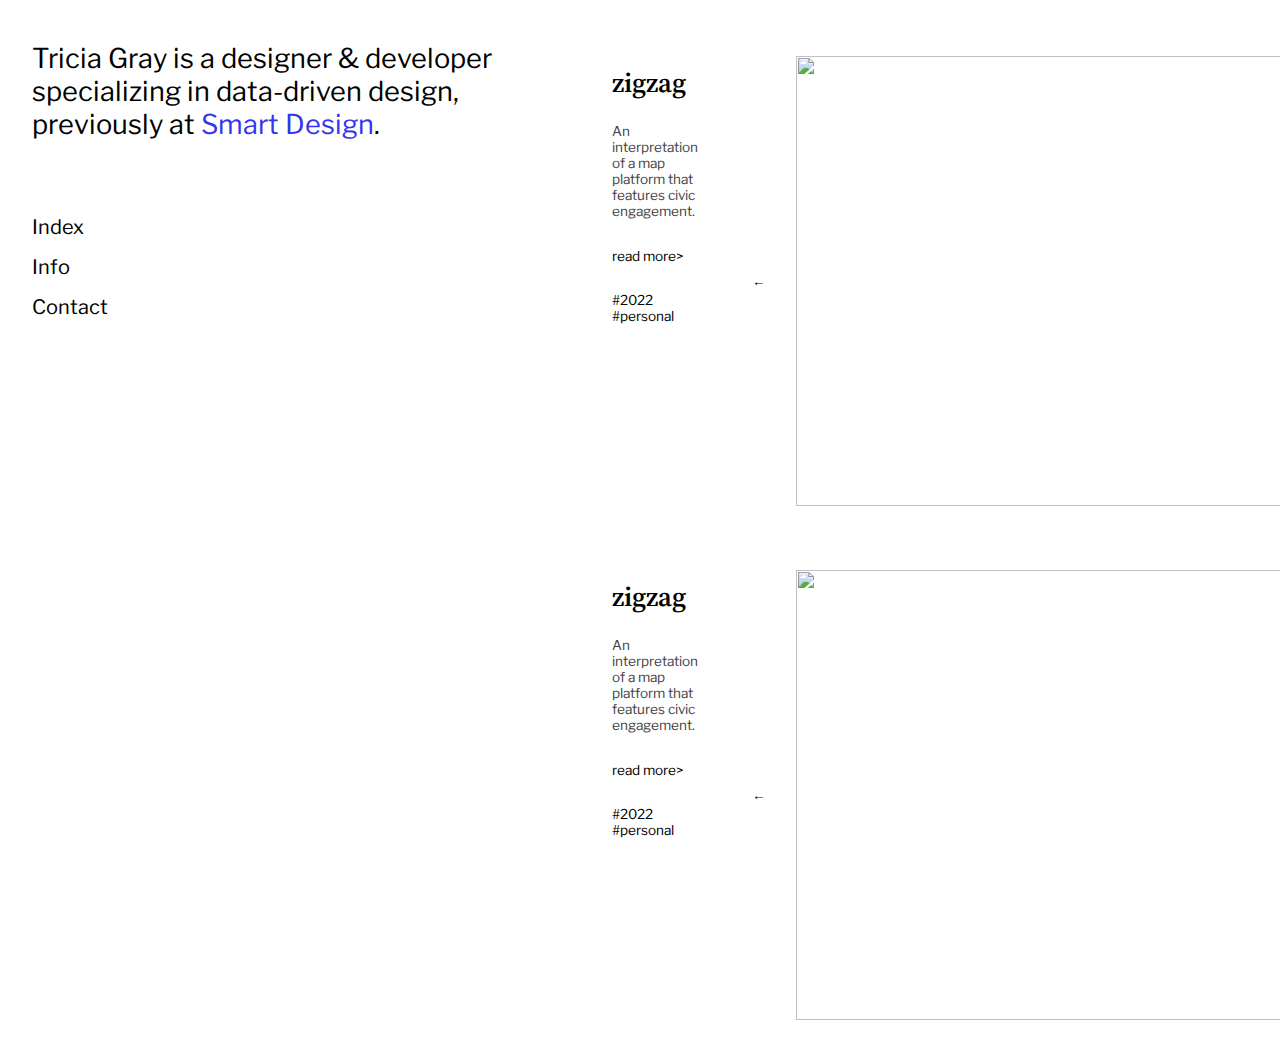
==== index.html @ acc7151f "updated" ====
<!DOCTYPE html>
<html lang="en">
<head>
    <meta charset="UTF-8">
    <meta http-equiv="X-UA-Compatible" content="IE=edge">
    <meta name="viewport" content="width=device-width, initial-scale=1.0">
    <link rel="stylesheet" href="style.css">
    <script src="https://kit.fontawesome.com/0645959aac.js" crossorigin="anonymous"></script>
    <script src="https://code.jquery.com/jquery-3.6.0.min.js" integrity="sha256-/xUj+3OJU5yExlq6GSYGSHk7tPXikynS7ogEvDej/m4=" crossorigin="anonymous"></script>
    <script src="app.js"></script>
    <script>
        $(function() {
          $("#nav").load("nav.html");
        });
      </script>
      <script>
        //   On scroll
        $(window).scroll(function() {
            //if we have more than 200px - reduced to 0, needs adjusting to properly work
            if ($(document).scrollTop() > 0) {
                //class 'fixed' to header element
                $('header').addClass('fixed');
                //otherwise
            } else {
                //if header already has 'fixed' class
                if ($('header').hasClass('fixed')) {
                    //remove said class
                    $('header').removeClass('fixed');
                }
            }
        });
      </script>
    <title>Tricia Gray</title>
</head>
<!-- <header> -->
    <!-- <div id="nav"></div>  -->
    <!-- <div class="mini-menu">
        <section>
        <ul>
            <h2><li>Index</li></h2>
            <h2><li>Info</li></h2>
            <h2><li>Contact</li></h2>
        </ul>
        </section>
    </div> 
</header> -->
    <div class="grid">
<body>
        <header>
     <div id="nav"></div>
</header>
    <div id="project-container">
        <!-- <div id="project-1"> -->
            <section>
                <ul>
                <li><h2 class="home-project">zigzag</h2></li>
                <li><p class="home-description">An interpretation of a map platform that features civic engagement.</p></li>
                <li><p class="read-more"><a href="p1.html">read more><i class="fa-thin fa-plus" style="font-size:16px" style="font-weight:400";></i></a></p></li>
                <li><p class="home-tag">#2022 #personal</p></li>
            </ul>
        </section>
        <button class="prev" onclick="plusDivs(-1, 0)">&#8592;</button>
             <img class="p-1" src="https://images.unsplash.com/photo-1604079628040-94301bb21b91?ixlib=rb-1.2.1&ixid=MnwxMjA3fDB8MHxwaG90by1wYWdlfHx8fGVufDB8fHx8&auto=format&fit=crop&w=987&q=80" width="285" height="500px">

             <img class="p-1" src="https://images.unsplash.com/photo-1604076947037-d909e2f10fca?ixlib=rb-1.2.1&ixid=MnwxMjA3fDB8MHxwaG90by1wYWdlfHx8fGVufDB8fHx8&auto=format&fit=crop&w=987&q=80" width="285" height="260">

             <img class="p-1" src="https://images.unsplash.com/photo-1604076984203-587c92ab2e58?ixlib=rb-1.2.1&ixid=MnwxMjA3fDB8MHxwcm9maWxlLXBhZ2V8MTB8fHxlbnwwfHx8fA%3D%3D&auto=format&fit=crop&w=800&q=60 "width="285" height="260">
             <button class="next" onclick="plusDivs(1, 0)">&#8594;</button>
        </div>

    <div id="project-container-2">
        <!-- <div id="project-1"> -->
            <section class="project-2">
                <ul>
                <li><h2 class="home-project">zigzag</h2></li>
                <li><p class="home-description">An interpretation of a map platform that features civic engagement.</p></li>
                <li><p class="read-more"><a href="p1.html">read more><i class="fa-thin fa-plus" style="font-size:16px" style="font-weight:400";></i></a></p></li>
                <li><p class="home-tag">#2022  #personal</p></li>
            </ul>
        </section>
        <button class="prev" onclick="plusDivs(-1, 0)">&#8592;</button>
             <img class="p-2" src="https://images.unsplash.com/photo-1604077350837-c7f82f28653f?ixlib=rb-1.2.1&ixid=MnwxMjA3fDB8MHxwcm9maWxlLXBhZ2V8NXx8fGVufDB8fHx8&auto=format&fit=crop&w=800&q=60" width="285" height="500px">

             <img class="p-2" src="https://images.unsplash.com/photo-1604076947037-d909e2f10fca?ixlib=rb-1.2.1&ixid=MnwxMjA3fDB8MHxwaG90by1wYWdlfHx8fGVufDB8fHx8&auto=format&fit=crop&w=987&q=80" width="285" height="260">

             <img class="p-2" src="https://images.unsplash.com/photo-1604076984203-587c92ab2e58?ixlib=rb-1.2.1&ixid=MnwxMjA3fDB8MHxwcm9maWxlLXBhZ2V8MTB8fHxlbnwwfHx8fA%3D%3D&auto=format&fit=crop&w=800&q=60 "width="285" height="260">
             <button class="next" onclick="plusDivs(1, 0)">&#8594;</button>
        </div>

    <footer id="footer">
<div class="footer"
    <ul>
         <!-- <li>© 2022 Tricia Gray. All rights reserved.</li>  -->
        <li><a href="https://www.instagram.com/tricialgray/"><i class="fa-brands fa-instagram"></i></a></li>
        <li><a href="https://www.linkedin.com/in/tricialgray"<i class="fa-brands fa-linkedin-in"></i></a></li>
        <li><a href="https://github.com/graylt"><i class="fa-brands fa-github"></i></a></li>
    </ul>
</div>
</div>
</footer>
</body>
</div>
</html>


<!-- graveyard -->

 <!-- <a class="prev" onclick='plusSlides(-1)'>&#10094;</a>
        <a class="next" onclick='plsuSlides(1)'>>&#10095;</a>
    </div>
    <br> -->
<!-- ----------old -->
        <!-- <div id="project-container">
            <div id="project-1">
                <section>
                    <ul>
                    <li><h2>Title title title title</h2></li>
                    <li><p>description</p></li>
                    <li><h3>tags tags tags </h3></li>
                    <li><p>more link</p></li>
                </ul>
            </section>
                <img class="p-2" src="https://images.unsplash.com/photo-1604079761721-3e65a793d95e?ixlib=rb-1.2.1&ixid=MnwxMjA3fDB8MHxwcm9maWxlLXBhZ2V8MXx8fGVufDB8fHx8&auto=format&fit=crop&w=800&q=60" height="500px">
            </div> -->

            <!-- <div id="project-container"> -->
                <!-- <div id="project-1"> -->
                    <!-- <section>
                        <ul>
                        <li><h2>Title title title title</h2></li>
                        <li><p>description</p></li>
                        <li><h3>tags tags tags </h3></li>
                        <li><p>more link</p></li>
                    </ul>
                </section>
                    <img class="p-3" src="https://images.unsplash.com/photo-1604079761721-3e65a793d95e?ixlib=rb-1.2.1&ixid=MnwxMjA3fDB8MHxwcm9maWxlLXBhZ2V8MXx8fGVufDB8fHx8&auto=format&fit=crop&w=800&q=60" height="500px">
                </div> -->
---- style.css ----
@import url('https://fonts.googleapis.com/css2?family=Libre+Franklin:wght@300;400;500;600;700&family=Source+Serif+Pro:ital,wght@0,200;0,300;0,400;0,600;1,200;1,300&display=swap');

/* font-family: 'Libre Franklin', sans-serif;
font-family: 'Source Serif Pro', serif; */

*, :after, :before {
    box-sizing: inherit;
}

html {
    height: 100%;
    overflow-y: auto;

}

/* main container */

.grid {
    display: grid;
    grid-template-areas: 
    "header header header header"
    "nav"
    "body body body body"
    "footer footer footer footer";
    grid-template-columns: 1fr .1fr 2fr .05fr;
    grid-template-rows: auto;
    column-gap: 24px;
    margin: 24px;
    grid-auto-flow: dense;

    /* background-color: rgb(192, 120, 32); */
}

.grid-thumbnails {
    display: flex;
    grid-column: 3 / 4;
    width: 100vh;
    column-gap: 24px;
    grid-auto-flow: hidden;
    justify-content: start;

}

.grid-info {
    display: grid;
    grid-column: 3;
    grid-gap: 24px;
    column-gap: 24px;
    margin: 32px;
    grid-auto-flow: hidden;
    font-size: calc(.5em + .5vw);
    line-height: calc(.5em = .5vw);

 }

body {
    font-family: 'Libre Franklin', sans-serif;
    font-size: calc(.5em + .5vw);
    line-height: calc(1em = 1vw);
    box-sizing: border-box;
    padding: 0em;
    color: 000;
    /* height: 100vh; */
}

header {
    display: flex;
    grid-column: 1 / 2 / 3 / 4;
    background-color: none;
    
}

header.fixed {
    position: fixed;
    grid-column: 1;
    width: 0;
    top: 24px;
    left: 24px;
    z-index: 100;
    height: 100vh;
}
/* -----main nav----- */

.nav-container {
    display: grid;
    grid-column: 1;
}

#nav {
    width: 500px;
    box-sizing: border-box;
}

.nav-h1 {
    font-family: 'Libre Franklin', sans-serif;
    font-size: 32px;
    font-weight: 400;
    color: rgb(0, 0, 0);
    padding-bottom: 48px;
    position: sticky;
    font-size: calc(1em + 1vw);
    line-height: calc(1em = 1vw);
}

h2 { 
    display: grid;
    font-family: 'Libre Franklin', sans-serif;
    font-size: 24px;
    font-weight: 400;
    color: #000;
    padding: 8px 0;
    margin: 0; 
    position: sticky;
    /* line-height: 32px; */
    font-size: calc(.5em + 1vw);
    /* line-height: calc(1em = 1vw); */
}

h3 {
    font-family: 'Source Serif Pro', serif;
    font-size: 24px;
    font-weight: 400;
   
}

ul {
    display: grid;
    list-style-type: none;
    margin: 0;
    padding: 0;
}

a {
    text-decoration: none;
    color: #000;
}

a:hover{
    color:000;
}

a.main-nav:hover {
    font-family: 'Source Serif Pro', serif;
    font-weight: 200;
}

a.nav:hover {
    color: #000;
}

.smart-link {
    color: rgb(51, 51, 240);
}

p {
    font-family: 'Libre Franklin', sans-serif;
    font-size: 16px;
    font-size: calc(.5em + .5vw);
    line-height: calc(1em = 1vw);
}

/* -----home screen: project showcase----- */

#project-container {
    display: flex;
    grid-column: 3;
    gap: 0px;
    padding-top: 0;
    margin: 32px;
    width: 100vh;
    overflow: visible;
    /* background-color: cornflowerblue; */
    position: sticky;
}
#project-container-2 {
    display: flex;
    grid-column: 3;
    gap: 0px;
    padding-top: 0;
    margin: 32px;
    width: 100vh;
    overflow: visible;
    /* background-color: cornflowerblue; */
    position: sticky;
}

.p-1 {
    display: flex;
    padding-left: 24px;
    top: 0;
    bottom: 0;
    margin: auto;
    /* width: 100%; */
    object-fit: contain;
    height: 50vh;
    width: 100vh;
} 
.p-2 {
    display: flex;
    padding-left: 24px;
    top: 0;
    bottom: 0;
    margin: auto;
    /* width: 100%; */
    object-fit: contain;
    height: 50vh;
    width: 100vh;
} 

section {
    padding-right: 48px;
    width: 400px;
}
section .project-2 {
    padding-right: 48px;
    width: 400px;
}

/* #project-1 {
    display: flex;
    grid-column: 3;
    justify-content: end;
    object-fit: cover; */
    /* justify-content: left; */
    /* gap: 24px;
    margin-top: 0;
    width: 100%;
    position: sticky; */
    /* height: 50vh; */
/* } */

.home-project {
    font-family:'Source Serif Pro', serif;
    font-weight: 600;
    font-size: 32px;
    font-size: calc(1em + 1vw);
    line-height: calc(1em = 1vw);
}

.home-description {
    color: rgb(67, 67, 67);
}
.home-tag {
    font-size: 14px;
    color: 000;
    font-size: calc(.5em + .5vw);
    line-height: calc(1em = 1vw);
}

.read-more {
    color: rgb(67, 67, 67);
}

.p-1 {
    display:none;
}
.p-2 {
    display:none;
}

.prev .next {
    align-self: center;
    padding: 0;
}
.next {
    cursor: pointer;
    right: 0;
    border: none;
    background: none;
    font-family: 'Libre Franklin', sans-serif;
    font-size: 16px;
    font-weight: 100;
    font-size: calc(.5em + .5vw);
    /* line-height: calc(1em = 1vw); */


}

.prev {
    cursor: pointer;
    left: 0;
    border: none;
    background: none;
    font-family: 'Libre Franklin', sans-serif;
    font-size: 16px;
    font-weight: 100;
    font-size: calc(.5em + .5vw);
}

/* -----index page: thumbnails----- */

#index-header {
    display: grid;
    grid-column: 4;
    position: fixed;
    top: 32px;
    width: 100%;
    height: 2.5em;
    left: 0;
    justify-content: right;
    padding: 24px 32px;
    /* font-size: calc(.3em + .3vw);
    line-height: calc(.5em = .5vw); */
    /* background-color: blue; */
}

#index-container {
    display: flex;
    grid-column: 2 / 3;
    position: sticky;
    column-gap: 24px;
    padding-top: 32px;
    row-gap: 48px;
    padding-left: 16px;
    margin-top: 8px;
    text-align: left;
    min-height: 50vh;
    width: 100vh;
    justify-content: start; 
    flex-wrap: wrap;
    overflow: hidden;
    /* background-color: aquamarine; */
}

.p1:hover {
    cursor: pointer;
    opacity: 0.5;
}
.p2:hover {
    cursor: pointer;
    opacity: 0.5;
}
.p3:hover {
    cursor: pointer;
    opacity: 0.5;
}
.p4:hover {
    cursor: pointer;
    opacity: 0.5;
}
.p5:hover {
    cursor: pointer;
    opacity: 0.5;
}
.p6:hover {
    cursor: pointer;
    opacity: 0.5;
}

.p1 {
    display: flex;
    /* display: flex; */
    /* grid-column: 2; */
    width: 285px;
    height: 300px;
    /* background-color: blue; */
    /* position: relative; */
    position: sticky;
}

.p2 {
    display: flex;
    /* grid-column: 2; */
    width: 285px;
    height: 300px;
    /* background-color: blue; */
    /* position: relative; */
    position: sticky;
}
.p3 {
    display: flex;
    /* grid-column: 2; */
    width: 285px;
    height: 300px;
    /* background-color: blue; */
    /* position: relative; */
    position: sticky;
}
.p4 {
    display: flex;
    /* grid-column: 2; */
    width: 285px;
    height: 300px;
    /* background-color: blue; */
    /* position: relative; */
    position: sticky;
}
.p5 {
    display: flex;
    /* grid-column: 4; */
    width: 285px;
    height: 300px;
    /* background-color: blue; */
    /* position: relative; */
    position: sticky;

}
.p6 {
    display: flex;
    /* grid-column: 2; */
    width: 285px;
    height: 300px;
    /* background-color: blue; */
    /* position: relative; */
    position: sticky;

}

.content-index {
    position: absolute;
    display: block;
    bottom: 0;
}

.index-tag li {
    display: inline;
    justify-content: left;
    font-size: 14px;
    color: rgb(67, 67, 67);
    font-size: calc(.4em + .4vw);
    /* line-height: calc(.5em = .5vw); */
}

/* -----info page----- */

.info-xl {
    display: flex;
    margin-top: 0;
    font-weight: 700;
    line-height: 48px;
    width: 800px;
   
}

.info-name-xl {
    font-family: 'Source Serif Pro', serif;
    font-size: 48px;
    font-weight: 300;
   
}

.p-info {
    display: block;
    width: 400px;
    justify-content: end;
    margin-top: 0;
}

.image {
   display: flex;
   justify-content: left;
   gap: 24px;
   margin-top: 48px;
}

#resume {
    margin-top: 24px;
}

#myStuff {
    display: none;
    text-align: left;
    line-height: 24px;
    margin: 0;
    line-height: calc(1em = 1vw);
}

.fa-plus {
    padding: 8px;
    font-weight: 300;
    justify-content: center;
}

#resume-container {
    line-height: 16px;
}

.view-more {
    border: none;
    background: none;
    font-family: 'Libre Franklin', sans-serif;
    font-size: 16px;
    text-align: left;
    padding: 0;
    cursor: pointer;
    font-size: calc(.25em + .25vw);
    line-height: calc(.5em = .5vw);
}

#short-list {
    line-height: 24px;
    line-height: calc(.5em = .5vw);
}

.resume-content {
    color: rgb(67, 67, 67);
    font-weight: 200;
}

.experience-container {
    line-height: 24px;
}

/* -----Project pages----- */

.project-nav {
    padding-top: 32px;
    margin-left: 16px;
}

/* -----footer----- */

.footer li {
    color: #000;
    display: inline;
    padding: 8px;
    width: 800px;
    margin: 0 auto;
}

#footer {
    display: grid;
    grid-area: footer;
    position: fixed;
    bottom: 32px;
    width: 100%;
    height: 2.5em;
    left: 0;
    justify-content: right;
    padding: 24px 32px;
    
} 

/* -----media----- */

/* @media screen and (min-width: 150px) {
    html {
        margin-left: calc(100vw - 100%);
        margin-right: 0;
    }
} */

/* @media (min-width: 50em) {
    h1 {
        font-size: 32px;
    }
} */

  @media screen and (min-width:700px) {
  .grid {
    display: grid;
    grid-template-areas: 
    "header header header header"
    "nav"
    "body body body body"
    "footer footer footer footer";
    grid-template-columns: 1fr .1fr 2fr .05fr;
    grid-template-rows: auto;
    column-gap: 24px;
    margin: 24px;
    grid-auto-flow: dense;
}
  }

/* main nav */
@media (min-width: 992px) {
    .hide{
        top: -50px;
    }
}


@media only screen and (max-width: 600px) {
    body {
        width: 100%;
        height: 100%;
    }
}

/* needs to be adjusted */
/* img {
    width: 100%; */
    /* height: auto; */
  /* } */

  .fullwidth {
    width: 100%;
    float: left;
  }

/* -----------------GRAVEYARD------------------- */

/* .caption2 {
    position: absolute;
    bottom: 0;
}

.tags2 {
    position: absolute;
    justify-content: left; */
    /* bottom: 0; */
/* }
.caption3 {
    position: absolute;
    bottom: 0;
}

.tags3 {
    position: absolute;  
    justify-content: left; */
    /* bottom: 0; */
/* }
.caption4 {
    position: absolute;
    bottom: 0;
}

.tags4 {
    position: absolute;  
    justify-content: left; */
    /* bottom: 0; */
/* }
.caption5 {
    position: absolute;
    bottom: 0;
} */

/* .tags5 {
    position: absolute;  
    justify-content: left; */
    /* bottom: 0;  */
/* }  */

/* .caption {
    position: absolute;
    bottom: 0;
} */

/* .tags {
    position: absolute;
    justify-content: left;
    font-size: 14px; */
    /* bottom: 0; */
/* } */

 /* // before fixed position */
    /* justify-content: end;
    margin-top: 16px;
    margin-bottom: 0;
    height: 24px;
    width: 100%; */

/* .p-2 {
    display: flex;
    padding-left: 24px;
    top: 0;
    bottom: 0;
    margin: auto;
    /* /* width: 100%;  */
    /* object-fit: contain;
    height: 50vh;
    width: 100vh
     */
/* } */
/* .p-3 {
    display: flex;
    padding-left: 24px;
    top: 0;
    bottom: 0;
    margin: auto; */
    /* width: 100%; */
    /* object-fit: contain;
    height: 50vh;
    width: 100vh
    
}  */

/* #project-container {
    display: flex;
    grid-column: 3;
    gap: 0px;
    padding-top: 0;
    margin: 32px;
    width: 100vh; */
    /* min-height: 100vh; */
    /* min-height: 50vh; */
    /* width: 100%; */
    /* justify-content: left; */
    /* flex-wrap: wrap; */
    /* overflow: visible; */
    /* justify-content: flex-start; */
    /* position: relative; */
    /* z-index: 1; */
    /* background-color: cornflowerblue; */
    /* position: sticky;
    

} */

/* top: -200 !important; */

/* 
header {
    background-color: none;

}

header.fixed {
    position: fixed;
    top:0;
    z-index:100;
} */

 /* box-sizing: border-box;
    padding: 0;
    margin: 0; */

/* footer { 
    place-items: end; 
    width: 100%;
    height: 100px;
    padding: 0 32px;
    box-sizing: border-box;
    position: fixed;
    bottom: 32px;
    margin-right: 0;
    align-items: flex-end;
    justify-content: end;
    flex-direction: row;
    white-space: nowrap;
    font-size: 12px;
    overflow: auto;
    
} */

/* footer {
    display: grid;
    place-items: end;
    padding-right;
    padding: 32px;
    position: fixed;
    bottom: 32px; */
    /* align-items: flex-end;
    justify-content: end;
    flex-direction: row;
    flex-flow: row wrap; */
    /* bottom: 0;
    width: 100%; */
    /* white-space: nowrap; */
    /* font-size: 12px; */
    /* overflow: auto; */
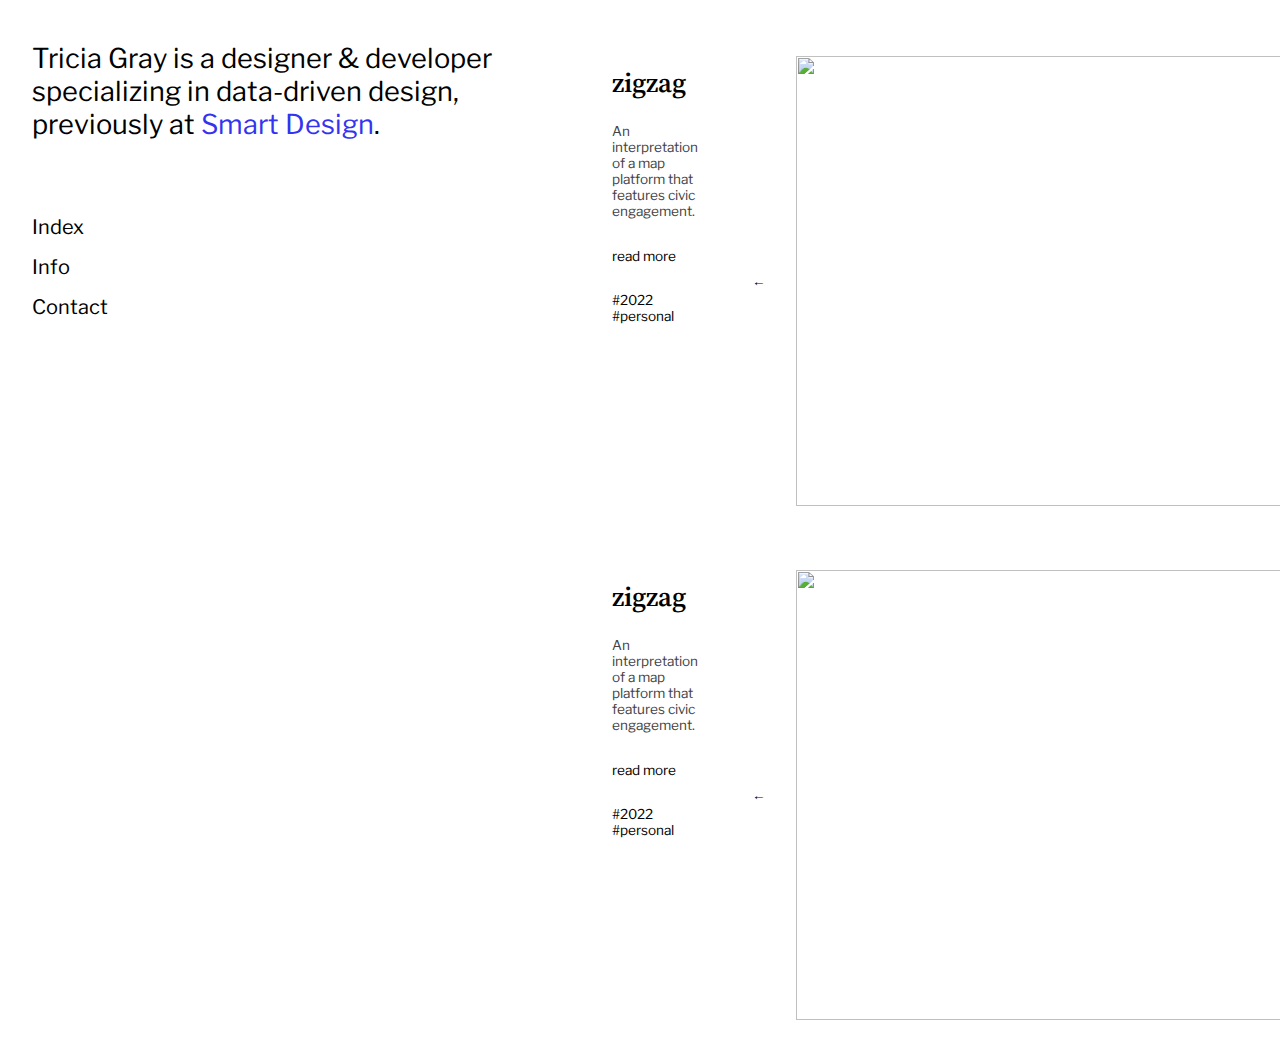
==== commit a20ccc28: "updated" ====
--- a/index.html
+++ b/index.html
@@ -55,7 +55,7 @@
                 <ul>
                 <li><h2 class="home-project">zigzag</h2></li>
                 <li><p class="home-description">An interpretation of a map platform that features civic engagement.</p></li>
-                <li><p class="read-more"><a href="p1.html">read more><i class="fa-thin fa-plus" style="font-size:16px" style="font-weight:400";></i></a></p></li>
+                <li><p class="read-more"><a href="p1.html">read more<i class="fa-thin fa-plus" style="font-size:16px" style="font-weight:400";></i></a></p></li>
                 <li><p class="home-tag">#2022 #personal</p></li>
             </ul>
         </section>
@@ -74,7 +74,7 @@
                 <ul>
                 <li><h2 class="home-project">zigzag</h2></li>
                 <li><p class="home-description">An interpretation of a map platform that features civic engagement.</p></li>
-                <li><p class="read-more"><a href="p1.html">read more><i class="fa-thin fa-plus" style="font-size:16px" style="font-weight:400";></i></a></p></li>
+                <li><p class="read-more"><a href="p1.html">read more<i class="fa-thin fa-plus" style="font-size:16px" style="font-weight:400";></i></a></p></li>
                 <li><p class="home-tag">#2022  #personal</p></li>
             </ul>
         </section>
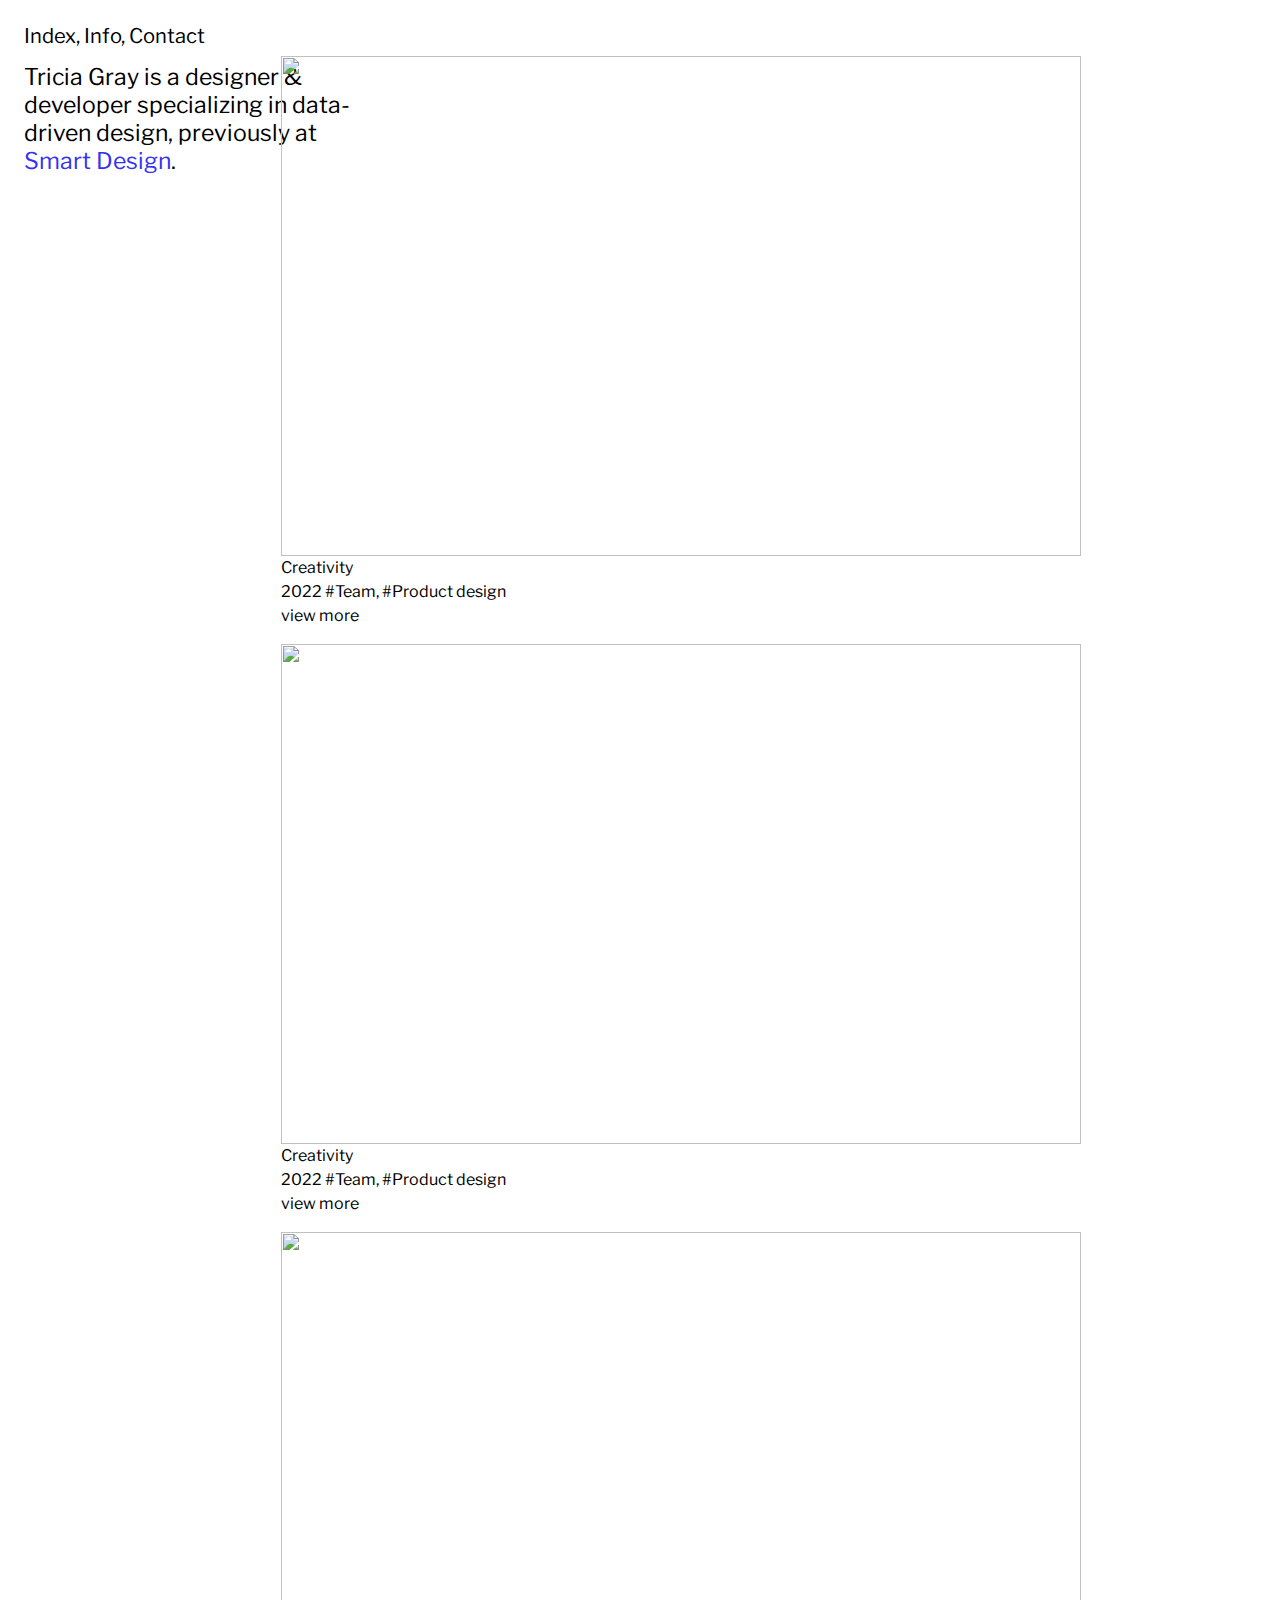
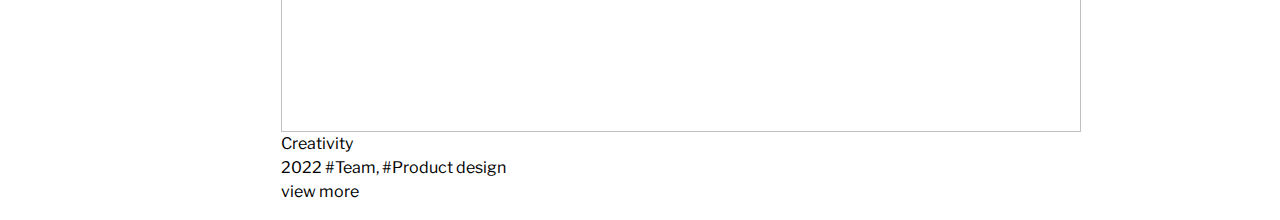
==== commit 75207a8a: "revised" ====
--- a/index.html
+++ b/index.html
@@ -17,21 +17,203 @@
         //   On scroll
         $(window).scroll(function() {
             //if we have more than 200px - reduced to 0, needs adjusting to properly work
-            if ($(document).scrollTop() > 0) {
+            if ($(document).scrollTop() > 20) {
                 //class 'fixed' to header element
-                $('header').addClass('fixed');
+                $('nav').addClass('fixed');
                 //otherwise
             } else {
                 //if header already has 'fixed' class
-                if ($('header').hasClass('fixed')) {
+                if ($('nav').hasClass('fixed')) {
                     //remove said class
-                    $('header').removeClass('fixed');
+                    $('nav').removeClass('fixed');
                 }
             }
         });
       </script>
     <title>Tricia Gray</title>
 </head>
+    <!-- <div class="grid"> -->
+<body>
+<div class="wrapper">
+    <!-- <div class=" box nav"> -->
+        <!-- <nav>  -->
+            <div class=" box header">
+            <header>
+            <div id="nav"></div>
+        </header>
+    </div>
+    <!-- <div class="box nav2">Nav 2</div> -->
+
+    <div class="box content">
+
+        <div class="box container-content-1">
+            <figure>
+                <!-- <button class="prev" onclick="plusDivs(-1, 0)">&#8592;</button> -->
+            <img class="p-1" src="https://images.unsplash.com/photo-1604079628040-94301bb21b91?ixlib=rb-1.2.1&ixid=MnwxMjA3fDB8MHxwaG90by1wYWdlfHx8fGVufDB8fHx8&auto=format&fit=crop&w=987&q=80" width="800" height="500px">
+
+            <img class="p-1" src="https://images.unsplash.com/photo-1604076947037-d909e2f10fca?ixlib=rb-1.2.1&ixid=MnwxMjA3fDB8MHxwaG90by1wYWdlfHx8fGVufDB8fHx8&auto=format&fit=crop&w=987&q=80" width="800" height="500">
+
+            <img class="p-1" src="https://images.unsplash.com/photo-1604076984203-587c92ab2e58?ixlib=rb-1.2.1&ixid=MnwxMjA3fDB8MHxwcm9maWxlLXBhZ2V8MTB8fHxlbnwwfHx8fA%3D%3D&auto=format&fit=crop&w=800&q=60 "width="800" height="500">
+            <!-- <button class="next" onclick="plusDivs(1, 0)">&#8594;</button> -->
+                <figcaption>Creativity</figcaption>
+                <figcaption class="content-tags">2022 #Team, #Product design</figcaption>
+                <figcaption class="content-more">view more</figcaption>
+            </figure>
+        <!-- </div> -->
+
+        <div class="box container-content-2">
+            <figure>
+                <!-- <button class="prev" onclick="plusDivs(-1, 0)">&#8592;</button> -->
+            <img class="p-2" src="https://images.unsplash.com/photo-1604079628040-94301bb21b91?ixlib=rb-1.2.1&ixid=MnwxMjA3fDB8MHxwaG90by1wYWdlfHx8fGVufDB8fHx8&auto=format&fit=crop&w=987&q=80" width="800" height="500px">
+
+            <img class="p-2" src="https://images.unsplash.com/photo-1604076947037-d909e2f10fca?ixlib=rb-1.2.1&ixid=MnwxMjA3fDB8MHxwaG90by1wYWdlfHx8fGVufDB8fHx8&auto=format&fit=crop&w=987&q=80" width="800" height="500">
+
+            <img class="p-2" src="https://images.unsplash.com/photo-1604076984203-587c92ab2e58?ixlib=rb-1.2.1&ixid=MnwxMjA3fDB8MHxwcm9maWxlLXBhZ2V8MTB8fHxlbnwwfHx8fA%3D%3D&auto=format&fit=crop&w=800&q=60 "width="800" height="500">
+            <!-- <button class="prev" onclick="plusDivs(-1, 0)">&#8592;</button>
+            <button class="next" onclick="plusDivs(1, 0)">&#8594;</button> -->
+                <figcaption>Creativity</figcaption>
+                <figcaption class="content-tags">2022 #Team, #Product design</figcaption>
+                <figcaption class="content-more">view more</figcaption>
+            </figure>
+        <!-- </div> -->
+
+        <div class="box container-content-3">
+            <figure>
+                <!-- <button class="prev" onclick="plusDivs(-1, 0)">&#8592;</button> -->
+            <img class="p-3" src="https://images.unsplash.com/photo-1604079628040-94301bb21b91?ixlib=rb-1.2.1&ixid=MnwxMjA3fDB8MHxwaG90by1wYWdlfHx8fGVufDB8fHx8&auto=format&fit=crop&w=987&q=80" width="800" height="500px">
+                <figcaption>Creativity</figcaption>
+                <figcaption class="content-tags">2022 #Team, #Product design</figcaption>
+                <figcaption class="content-more">view more</figcaption>
+            </figure>
+        <!-- </div> -->
+
+        <!-- <div class="box container-content-4">
+            <figure> -->
+                <!-- <button class="prev" onclick="plusDivs(-1, 0)">&#8592;</button> -->
+            <!-- <img class="p-4" src="https://images.unsplash.com/photo-1604079628040-94301bb21b91?ixlib=rb-1.2.1&ixid=MnwxMjA3fDB8MHxwaG90by1wYWdlfHx8fGVufDB8fHx8&auto=format&fit=crop&w=987&q=80" width="600" height="400px">
+                <figcaption>Creativity</figcaption>
+                <figcaption class="content-tags">2022 #Team, #Product design</figcaption>
+                <figcaption class="content-more">view more</figcaption>
+            </figure>
+        </div>
+
+        <div class="box container-content-5">
+            <figure> -->
+                <!-- <button class="prev" onclick="plusDivs(-1, 0)">&#8592;</button> -->
+            <!-- <img class="p-5" src="https://images.unsplash.com/photo-1604079628040-94301bb21b91?ixlib=rb-1.2.1&ixid=MnwxMjA3fDB8MHxwaG90by1wYWdlfHx8fGVufDB8fHx8&auto=format&fit=crop&w=987&q=80" width="600" height="400px">
+                <figcaption>Creativity</figcaption>
+                <figcaption class="content-tags">2022 #Team, #Product design</figcaption>
+                <figcaption class="content-more">view more</figcaption>
+            </figure>
+        </div>
+
+        <div class="box container-content-6">
+            <figure> -->
+                <!-- <button class="prev" onclick="plusDivs(-1, 0)">&#8592;</button> -->
+            <!-- <img class="p-6" src="https://images.unsplash.com/photo-1604079628040-94301bb21b91?ixlib=rb-1.2.1&ixid=MnwxMjA3fDB8MHxwaG90by1wYWdlfHx8fGVufDB8fHx8&auto=format&fit=crop&w=987&q=80" width="600" height="400px">
+                <figcaption>Creativity</figcaption>
+                <figcaption class="content-tags">2022 #Team, #Product design</figcaption>
+                <figcaption class="content-more">view more</figcaption>
+            </figure>
+        </div> -->
+    </div>
+    <div class="box footer">
+        <footer>
+        <div class="footer-content">
+        <ul>
+            <li><a href="https://www.instagram.com/tricialgray/"><i class="fa-brands fa-instagram"></i></a></li>
+            <li><a href="https://www.linkedin.com/in/tricialgray"<i class="fa-brands fa-linkedin-in"></i></a></li>
+            <li><a href="https://github.com/graylt"><i class="fa-brands fa-github"></i></a></li>
+        </ul>
+    </div>
+    </footer>
+</div>
+<!-- </div> -->
+
+</body>
+</html>
+
+<!-- alt header: -->
+
+      <!-- </nav> -->
+    <!-- </div> -->
+        <!-- <div class="'box header">
+            <header>
+                <h1 class="nav-h1"><a class="main-nav" href="index.html">Tricia Gray</a> is a designer & developer specializing in data-driven design, previously at <a href="https://smartdesignworldwide.com/" class="smart-link">Smart Design</a>.</h1>
+            </header>
+
+        </div> -->
+
+
+
+
+<!-- -----old code to be entered after body -->
+<!-- <header>
+    <div id="nav"></div>
+</header>
+   <div id="project-container">
+           <section>
+               <ul>
+               <li><h2 class="home-project">zigzag</h2></li>
+               <li><p class="home-description">An interpretation of a map platform that features civic engagement.</p></li>
+               <li><p class="read-more"><a href="p1.html">read more<i class="fa-thin fa-plus" style="font-size:16px" style="font-weight:400";></i></a></p></li>
+               <li><p class="home-tag">#2022 #personal</p></li>
+           </ul>
+       </section>
+       <button class="prev" onclick="plusDivs(-1, 0)">&#8592;</button>
+            <img class="p-1" src="https://images.unsplash.com/photo-1604079628040-94301bb21b91?ixlib=rb-1.2.1&ixid=MnwxMjA3fDB8MHxwaG90by1wYWdlfHx8fGVufDB8fHx8&auto=format&fit=crop&w=987&q=80" width="285" height="500px">
+
+            <img class="p-1" src="https://images.unsplash.com/photo-1604076947037-d909e2f10fca?ixlib=rb-1.2.1&ixid=MnwxMjA3fDB8MHxwaG90by1wYWdlfHx8fGVufDB8fHx8&auto=format&fit=crop&w=987&q=80" width="285" height="260">
+
+            <img class="p-1" src="https://images.unsplash.com/photo-1604076984203-587c92ab2e58?ixlib=rb-1.2.1&ixid=MnwxMjA3fDB8MHxwcm9maWxlLXBhZ2V8MTB8fHxlbnwwfHx8fA%3D%3D&auto=format&fit=crop&w=800&q=60 "width="285" height="260">
+            <button class="next" onclick="plusDivs(1, 0)">&#8594;</button>
+       </div>
+
+   <div id="project-container-2">
+           <section class="project-2">
+               <ul>
+               <li><h2 class="home-project">zigzag</h2></li>
+               <li><p class="home-description">An interpretation of a map platform that features civic engagement.</p></li>
+               <li><p class="read-more"><a href="p1.html">read more<i class="fa-thin fa-plus" style="font-size:16px" style="font-weight:400";></i></a></p></li>
+               <li><p class="home-tag">#2022  #personal</p></li>
+           </ul>
+       </section>
+       <button class="prev" onclick="plusDivs(-1, 0)">&#8592;</button>
+            <img class="p-2" src="https://images.unsplash.com/photo-1604077350837-c7f82f28653f?ixlib=rb-1.2.1&ixid=MnwxMjA3fDB8MHxwcm9maWxlLXBhZ2V8NXx8fGVufDB8fHx8&auto=format&fit=crop&w=800&q=60" width="285" height="500px">
+
+            <img class="p-2" src="https://images.unsplash.com/photo-1604076947037-d909e2f10fca?ixlib=rb-1.2.1&ixid=MnwxMjA3fDB8MHxwaG90by1wYWdlfHx8fGVufDB8fHx8&auto=format&fit=crop&w=987&q=80" width="285" height="260">
+
+            <img class="p-2" src="https://images.unsplash.com/photo-1604076984203-587c92ab2e58?ixlib=rb-1.2.1&ixid=MnwxMjA3fDB8MHxwcm9maWxlLXBhZ2V8MTB8fHxlbnwwfHx8fA%3D%3D&auto=format&fit=crop&w=800&q=60 "width="285" height="260">
+            <button class="next" onclick="plusDivs(1, 0)">&#8594;</button>
+       </div>
+
+   <footer id="footer">
+<div class="footer"
+   <ul>
+        
+       <li><a href="https://www.instagram.com/tricialgray/"><i class="fa-brands fa-instagram"></i></a></li>
+       <li><a href="https://www.linkedin.com/in/tricialgray"<i class="fa-brands fa-linkedin-in"></i></a></li>
+       <li><a href="https://github.com/graylt"><i class="fa-brands fa-github"></i></a></li>
+   </ul>
+</div>
+</div>
+</footer>
+</body>
+</div> 
+
+
+
+
+
+
+
+
+
+
+
+
+<!-- graveyard -->
+
 <!-- <header> -->
     <!-- <div id="nav"></div>  -->
     <!-- <div class="mini-menu">
@@ -44,66 +226,6 @@
         </section>
     </div> 
 </header> -->
-    <div class="grid">
-<body>
-        <header>
-     <div id="nav"></div>
-</header>
-    <div id="project-container">
-        <!-- <div id="project-1"> -->
-            <section>
-                <ul>
-                <li><h2 class="home-project">zigzag</h2></li>
-                <li><p class="home-description">An interpretation of a map platform that features civic engagement.</p></li>
-                <li><p class="read-more"><a href="p1.html">read more<i class="fa-thin fa-plus" style="font-size:16px" style="font-weight:400";></i></a></p></li>
-                <li><p class="home-tag">#2022 #personal</p></li>
-            </ul>
-        </section>
-        <button class="prev" onclick="plusDivs(-1, 0)">&#8592;</button>
-             <img class="p-1" src="https://images.unsplash.com/photo-1604079628040-94301bb21b91?ixlib=rb-1.2.1&ixid=MnwxMjA3fDB8MHxwaG90by1wYWdlfHx8fGVufDB8fHx8&auto=format&fit=crop&w=987&q=80" width="285" height="500px">
-
-             <img class="p-1" src="https://images.unsplash.com/photo-1604076947037-d909e2f10fca?ixlib=rb-1.2.1&ixid=MnwxMjA3fDB8MHxwaG90by1wYWdlfHx8fGVufDB8fHx8&auto=format&fit=crop&w=987&q=80" width="285" height="260">
-
-             <img class="p-1" src="https://images.unsplash.com/photo-1604076984203-587c92ab2e58?ixlib=rb-1.2.1&ixid=MnwxMjA3fDB8MHxwcm9maWxlLXBhZ2V8MTB8fHxlbnwwfHx8fA%3D%3D&auto=format&fit=crop&w=800&q=60 "width="285" height="260">
-             <button class="next" onclick="plusDivs(1, 0)">&#8594;</button>
-        </div>
-
-    <div id="project-container-2">
-        <!-- <div id="project-1"> -->
-            <section class="project-2">
-                <ul>
-                <li><h2 class="home-project">zigzag</h2></li>
-                <li><p class="home-description">An interpretation of a map platform that features civic engagement.</p></li>
-                <li><p class="read-more"><a href="p1.html">read more<i class="fa-thin fa-plus" style="font-size:16px" style="font-weight:400";></i></a></p></li>
-                <li><p class="home-tag">#2022  #personal</p></li>
-            </ul>
-        </section>
-        <button class="prev" onclick="plusDivs(-1, 0)">&#8592;</button>
-             <img class="p-2" src="https://images.unsplash.com/photo-1604077350837-c7f82f28653f?ixlib=rb-1.2.1&ixid=MnwxMjA3fDB8MHxwcm9maWxlLXBhZ2V8NXx8fGVufDB8fHx8&auto=format&fit=crop&w=800&q=60" width="285" height="500px">
-
-             <img class="p-2" src="https://images.unsplash.com/photo-1604076947037-d909e2f10fca?ixlib=rb-1.2.1&ixid=MnwxMjA3fDB8MHxwaG90by1wYWdlfHx8fGVufDB8fHx8&auto=format&fit=crop&w=987&q=80" width="285" height="260">
-
-             <img class="p-2" src="https://images.unsplash.com/photo-1604076984203-587c92ab2e58?ixlib=rb-1.2.1&ixid=MnwxMjA3fDB8MHxwcm9maWxlLXBhZ2V8MTB8fHxlbnwwfHx8fA%3D%3D&auto=format&fit=crop&w=800&q=60 "width="285" height="260">
-             <button class="next" onclick="plusDivs(1, 0)">&#8594;</button>
-        </div>
-
-    <footer id="footer">
-<div class="footer"
-    <ul>
-         <!-- <li>© 2022 Tricia Gray. All rights reserved.</li>  -->
-        <li><a href="https://www.instagram.com/tricialgray/"><i class="fa-brands fa-instagram"></i></a></li>
-        <li><a href="https://www.linkedin.com/in/tricialgray"<i class="fa-brands fa-linkedin-in"></i></a></li>
-        <li><a href="https://github.com/graylt"><i class="fa-brands fa-github"></i></a></li>
-    </ul>
-</div>
-</div>
-</footer>
-</body>
-</div>
-</html>
-
-
-<!-- graveyard -->
 
  <!-- <a class="prev" onclick='plusSlides(-1)'>&#10094;</a>
         <a class="next" onclick='plsuSlides(1)'>>&#10095;</a>
--- a/style.css
+++ b/style.css
@@ -3,19 +3,318 @@
 /* font-family: 'Libre Franklin', sans-serif;
 font-family: 'Source Serif Pro', serif; */
 
-*, :after, :before {
-    box-sizing: inherit;
-}
-
-html {
+*, *:after, *:before {
+    box-sizing: border-box;
+}
+
+html, body {
     height: 100%;
-    overflow-y: auto;
-
-}
+}
+
+body {
+    margin: 24px;
+}
+
+body > footer {
+    position: sticky;
+    /* top: 100vh; */
+}
+
+.nav-1 {
+    font-family: 'Libre Franklin', sans-serif;
+    font-size: 24px;
+    font-weight: 400;
+    position: fixed;
+}
+
+.nav2 {
+    grid-area: nav2;
+    grid-column: 6;
+    grid-row: 1;
+    margin-top: 24px;
+    background-color: blue;
+    margin-top: 3em;
+    justify-content: right;
+}
+
+.content {
+    display: grid;
+    grid-area: content;
+    grid-column: 3 / span 3;
+    grid-row: 1;
+    grid-gap: 24px;
+    grid-template-columns: 1fr 1fr 1fr;
+    /* background-color: blueviolet; */
+    margin-top: 1em;
+    justify-items: end;
+}
+
+.container-content-1 {
+    grid-column: 1 / span 3;
+    grid-row: 1;
+    
+}
+.container-content-2 {
+    grid-column: 1;
+    grid-row: 2;
+    
+}
+.container-content-3 {
+    grid-column: 1;
+    grid-row: 3;
+    
+}
+.container-content-3 {
+    grid-column: 1;
+    grid-row: 4;
+    
+}
+
+.header {
+    display: grid;
+    grid-area: header;
+    grid-column: 1 / span 2;
+    grid-row: 1;
+    /* margin-top: 24px; */
+}
+
+.footer {
+    display: grid;
+    grid-area: footer;
+    grid-row: auto;
+    grid-column: 6;
+    justify-content: end;
+    grid-row-end: auto;
+    float: right;
+    bottom:0;
+    left:0;
+    right:0;
+    flex: 100%;
+    position: fixed;
+}
+
+.wrapper {
+    background-color: white;
+}
+
+.wrapper {
+    min-height: 100vh;
+    display: grid;
+    grid-gap: 24px;
+    grid-template-columns: .5fr 1fr 1fr 1fr 1fr .5fr;
+    grid-template-areas:
+    'header header header header header header',
+    'header content content content content nav 2'
+    'footer footer footer footer footer footer';
+    /* grid-template-rows: auto; */
+    /* height: 100vh; */
+}
+
+
+.nav-h1 {
+    display: block;
+    grid-area: header;
+    grid-column: 1;
+    grid-row: 1;
+    font-family: 'Libre Franklin', sans-serif;
+    font-size: 32px;
+    font-weight: 400;
+    color: rgb(0, 0, 0);
+    padding-bottom: 32px;
+    /* position: sticky; */
+    font-size: calc(.8em + .8vw);
+    line-height: calc(1em = 1vw);
+}
+
+h2 { 
+    display: inline;
+    font-family: 'Libre Franklin', sans-serif;
+    font-size: 24px;
+    font-weight: 400;
+    color: #000;
+    padding: 8px 0;
+    margin: 0; 
+    font-size: calc(.7em + .7vw);
+    line-height: calc(1em = 1vw);
+    /* position: sticky; */
+    /* font-size: calc(.5em + 1vw); */
+    /* line-height: calc(1em = 1vw); */
+}
+
+/* nav {
+    display: flex; */
+    /* background-color: rgb(255, 255, 105); */
+/*     
+} */
+
+/* nav.fixed {
+    display: flex;
+    position: fixed; */
+    /* grid-column: 1; */
+    /* width: 100px;
+    height: 100px;
+    top: 24px;
+    left: 24px;
+    z-index: 100;
+    align-items: center;
+    padding: 8px; */
+    /* height: 100vh; */
+    /* background-color: rgb(255, 255, 105);
+} */
+
+/* ul {
+    list-style-type: none;
+    margin: 0;
+    padding: 0;
+} */
+
+a {
+    text-decoration: none;
+    color: #000;
+}
+
+a:hover{
+    color:000;
+}
+
+a.main-nav:hover {
+    font-family: 'Source Serif Pro', serif;
+    font-weight: 200;
+}
+/* a.main-nav-1:hover {
+    font-family: 'Source Serif Pro', serif;
+    font-weight: 200;
+} */
+
+a.nav:hover {
+    color: #000;
+}
+
+.smart-link {
+    color: rgb(51, 51, 240);
+}
+
+p {
+    font-family: 'Libre Franklin', sans-serif;
+    font-size: 16px;
+    font-size: calc(.5em + .5vw);
+    line-height: calc(1em = 1vw);
+}
+
+/* ------home: slideshow------ */
+
+.p-1 {
+    display:none;
+}
+
+.p-2 {
+    display:none;
+}
+
+.p-3 {
+    display:flex;
+}
+
+figcaption {
+    font-family: 'Libre Franklin', sans-serif;
+    font-size: 16px;
+    line-height: 24px;
+    justify-content: left;
+    padding-left: 0;
+}
+
+.prev .next {
+    align-self: center;
+    padding: 0;
+}
+.next {
+    cursor: pointer;
+    right: 0;
+    border: none;
+    background: none;
+    font-family: 'Libre Franklin', sans-serif;
+    font-size: 16px;
+    font-weight: 100;
+    font-size: calc(.5em + .5vw); 
+    /* line-height: calc(1em = 1vw); */
+
+}
+
+.prev {
+    cursor: pointer;
+    left: 0;
+    border: none;
+    background: none;
+    font-family: 'Libre Franklin', sans-serif;
+    font-size: 16px;
+    font-weight: 100;
+    font-size: calc(.5em + .5vw);
+}
+
+
+
+
+
+
+.footer-content ul li {
+    display: inline;
+    list-style: none;
+    padding: 8px;
+
+}
+
+a, .footer-content {
+    text-decoration: none;
+}
+
+/* @media only screen and (min-width: 500px) {
+    .wrapper {
+        grid-template-columns: 20% auto;
+        grid-template-areas: 
+        'header header',
+        'nav1 content',
+        'nav 2 nav 2',
+        'footer footer';
+    }
+} */
+
+/* @media only screen and (min-width: 600px) {
+    .wrapper {
+        grid-gap: 24px;
+        grid-template-columns: 120px auto 120px;
+        grid-template-areas: 
+        'header header header', 
+        'nav 1 content nav2',
+        'footer footer footer';
+        /* max-width: 600px; */
+    /* }
+}  */
+
+@media only screen and (max-width: 600px) {
+    body {
+      width: 100%;
+      height: 100%;
+    }
+}
+
+@media (max-width: 600px) {
+    .wrapper {
+        grid-template-areas:
+        'header header header header header header',
+        'content content content content content content'
+        'footer footer footer footer footer footer';
+      
+}
+
+}
+
+
+
+/* ------------new code ends here-------------- */
 
 /* main container */
 
-.grid {
+/* .grid {
     display: grid;
     grid-template-areas: 
     "header header header header"
@@ -26,10 +325,10 @@
     grid-template-rows: auto;
     column-gap: 24px;
     margin: 24px;
-    grid-auto-flow: dense;
+    grid-auto-flow: dense; */
 
     /* background-color: rgb(192, 120, 32); */
-}
+/* }
 
 .grid-thumbnails {
     display: flex;
@@ -39,9 +338,9 @@
     grid-auto-flow: hidden;
     justify-content: start;
 
-}
-
-.grid-info {
+} */
+
+/* .grid-info {
     display: grid;
     grid-column: 3;
     grid-gap: 24px;
@@ -51,19 +350,19 @@
     font-size: calc(.5em + .5vw);
     line-height: calc(.5em = .5vw);
 
- }
-
-body {
+ } */
+
+/* body {
     font-family: 'Libre Franklin', sans-serif;
     font-size: calc(.5em + .5vw);
     line-height: calc(1em = 1vw);
     box-sizing: border-box;
     padding: 0em;
-    color: 000;
+    color: 000; */
     /* height: 100vh; */
-}
-
-header {
+/* } */
+
+/* header {
     display: flex;
     grid-column: 1 / 2 / 3 / 4;
     background-color: none;
@@ -78,10 +377,10 @@
     left: 24px;
     z-index: 100;
     height: 100vh;
-}
+} */
 /* -----main nav----- */
 
-.nav-container {
+/* .nav-container {
     display: grid;
     grid-column: 1;
 }
@@ -110,11 +409,11 @@
     color: #000;
     padding: 8px 0;
     margin: 0; 
-    position: sticky;
+    position: sticky; */
     /* line-height: 32px; */
-    font-size: calc(.5em + 1vw);
+    /* font-size: calc(.5em + 1vw); */
     /* line-height: calc(1em = 1vw); */
-}
+/* }
 
 h3 {
     font-family: 'Source Serif Pro', serif;
@@ -157,11 +456,11 @@
     font-size: 16px;
     font-size: calc(.5em + .5vw);
     line-height: calc(1em = 1vw);
-}
+} */
 
 /* -----home screen: project showcase----- */
 
-#project-container {
+/* #project-container {
     display: flex;
     grid-column: 3;
     gap: 0px;
@@ -170,7 +469,7 @@
     width: 100vh;
     overflow: visible;
     /* background-color: cornflowerblue; */
-    position: sticky;
+    /* position: sticky;
 }
 #project-container-2 {
     display: flex;
@@ -179,9 +478,9 @@
     padding-top: 0;
     margin: 32px;
     width: 100vh;
-    overflow: visible;
+    overflow: visible; */ 
     /* background-color: cornflowerblue; */
-    position: sticky;
+    /* position: sticky;
 }
 
 .p-1 {
@@ -189,9 +488,9 @@
     padding-left: 24px;
     top: 0;
     bottom: 0;
-    margin: auto;
+    margin: auto; */
     /* width: 100%; */
-    object-fit: contain;
+    /* object-fit: contain;
     height: 50vh;
     width: 100vh;
 } 
@@ -200,21 +499,21 @@
     padding-left: 24px;
     top: 0;
     bottom: 0;
-    margin: auto;
+    margin: auto; */
     /* width: 100%; */
-    object-fit: contain;
+    /* object-fit: contain;
     height: 50vh;
     width: 100vh;
-} 
-
-section {
+}  */
+
+/* section {
     padding-right: 48px;
     width: 400px;
 }
 section .project-2 {
     padding-right: 48px;
     width: 400px;
-}
+} */
 
 /* #project-1 {
     display: flex;
@@ -229,15 +528,15 @@
     /* height: 50vh; */
 /* } */
 
-.home-project {
+/* .home-project {
     font-family:'Source Serif Pro', serif;
     font-weight: 600;
     font-size: 32px;
     font-size: calc(1em + 1vw);
     line-height: calc(1em = 1vw);
-}
-
-.home-description {
+} */
+
+/* .home-description {
     color: rgb(67, 67, 67);
 }
 .home-tag {
@@ -249,9 +548,9 @@
 
 .read-more {
     color: rgb(67, 67, 67);
-}
-
-.p-1 {
+} */
+
+/* .p-1 {
     display:none;
 }
 .p-2 {
@@ -270,11 +569,11 @@
     font-family: 'Libre Franklin', sans-serif;
     font-size: 16px;
     font-weight: 100;
-    font-size: calc(.5em + .5vw);
+    font-size: calc(.5em + .5vw); */
     /* line-height: calc(1em = 1vw); */
 
 
-}
+/* }
 
 .prev {
     cursor: pointer;
@@ -285,11 +584,11 @@
     font-size: 16px;
     font-weight: 100;
     font-size: calc(.5em + .5vw);
-}
+} */
 
 /* -----index page: thumbnails----- */
 
-#index-header {
+/* #index-header {
     display: grid;
     grid-column: 4;
     position: fixed;
@@ -298,11 +597,11 @@
     height: 2.5em;
     left: 0;
     justify-content: right;
-    padding: 24px 32px;
+    padding: 24px 32px; */
     /* font-size: calc(.3em + .3vw);
     line-height: calc(.5em = .5vw); */
     /* background-color: blue; */
-}
+/* }
 
 #index-container {
     display: flex;
@@ -318,9 +617,9 @@
     width: 100vh;
     justify-content: start; 
     flex-wrap: wrap;
-    overflow: hidden;
+    overflow: hidden; */
     /* background-color: aquamarine; */
-}
+/* }
 
 .p1:hover {
     cursor: pointer;
@@ -348,61 +647,61 @@
 }
 
 .p1 {
-    display: flex;
+    display: flex; */
     /* display: flex; */
     /* grid-column: 2; */
-    width: 285px;
-    height: 300px;
+    /* width: 285px;
+    height: 300px; */
     /* background-color: blue; */
     /* position: relative; */
-    position: sticky;
+    /* position: sticky;
 }
 
 .p2 {
-    display: flex;
+    display: flex; */
     /* grid-column: 2; */
-    width: 285px;
-    height: 300px;
+    /* width: 285px;
+    height: 300px; */
     /* background-color: blue; */
     /* position: relative; */
-    position: sticky;
+    /* position: sticky;
 }
 .p3 {
-    display: flex;
+    display: flex; */
     /* grid-column: 2; */
-    width: 285px;
-    height: 300px;
+    /* width: 285px;
+    height: 300px; */
     /* background-color: blue; */
     /* position: relative; */
-    position: sticky;
+    /* position: sticky;
 }
 .p4 {
-    display: flex;
+    display: flex; */
     /* grid-column: 2; */
-    width: 285px;
-    height: 300px;
+    /* width: 285px;
+    height: 300px; */
     /* background-color: blue; */
     /* position: relative; */
-    position: sticky;
+    /* position: sticky;
 }
 .p5 {
-    display: flex;
+    display: flex; */
     /* grid-column: 4; */
-    width: 285px;
-    height: 300px;
+    /* width: 285px;
+    height: 300px; */
     /* background-color: blue; */
     /* position: relative; */
-    position: sticky;
+    /* position: sticky;
 
 }
 .p6 {
-    display: flex;
+    display: flex; */
     /* grid-column: 2; */
-    width: 285px;
-    height: 300px;
+    /* width: 285px;
+    height: 300px; */
     /* background-color: blue; */
     /* position: relative; */
-    position: sticky;
+    /* position: sticky;
 
 }
 
@@ -417,13 +716,13 @@
     justify-content: left;
     font-size: 14px;
     color: rgb(67, 67, 67);
-    font-size: calc(.4em + .4vw);
+    font-size: calc(.4em + .4vw); */
     /* line-height: calc(.5em = .5vw); */
-}
+/* } */
 
 /* -----info page----- */
 
-.info-xl {
+/* .info-xl {
     display: flex;
     margin-top: 0;
     font-weight: 700;
@@ -498,19 +797,19 @@
 }
 
 .experience-container {
-    line-height: 24px;
-}
+    line-height: 24px; */
+/* } */
 
 /* -----Project pages----- */
 
-.project-nav {
+/* .project-nav {
     padding-top: 32px;
     margin-left: 16px;
-}
+} */
 
 /* -----footer----- */
 
-.footer li {
+/* .footer li {
     color: #000;
     display: inline;
     padding: 8px;
@@ -529,7 +828,7 @@
     justify-content: right;
     padding: 24px 32px;
     
-} 
+}  */
 
 /* -----media----- */
 
@@ -546,7 +845,7 @@
     }
 } */
 
-  @media screen and (min-width:700px) {
+  /* @media screen and (min-width:700px) {
   .grid {
     display: grid;
     grid-template-areas: 
@@ -560,10 +859,10 @@
     margin: 24px;
     grid-auto-flow: dense;
 }
-  }
+  } */
 
 /* main nav */
-@media (min-width: 992px) {
+/* @media (min-width: 992px) {
     .hide{
         top: -50px;
     }
@@ -575,7 +874,7 @@
         width: 100%;
         height: 100%;
     }
-}
+} */
 
 /* needs to be adjusted */
 /* img {
@@ -583,11 +882,17 @@
     /* height: auto; */
   /* } */
 
-  .fullwidth {
+  /* .fullwidth {
     width: 100%;
     float: left;
   }
 
+  :root {
+
+    --following-width: -400px;
+
+  } */
+ 
 /* -----------------GRAVEYARD------------------- */
 
 /* .caption2 {
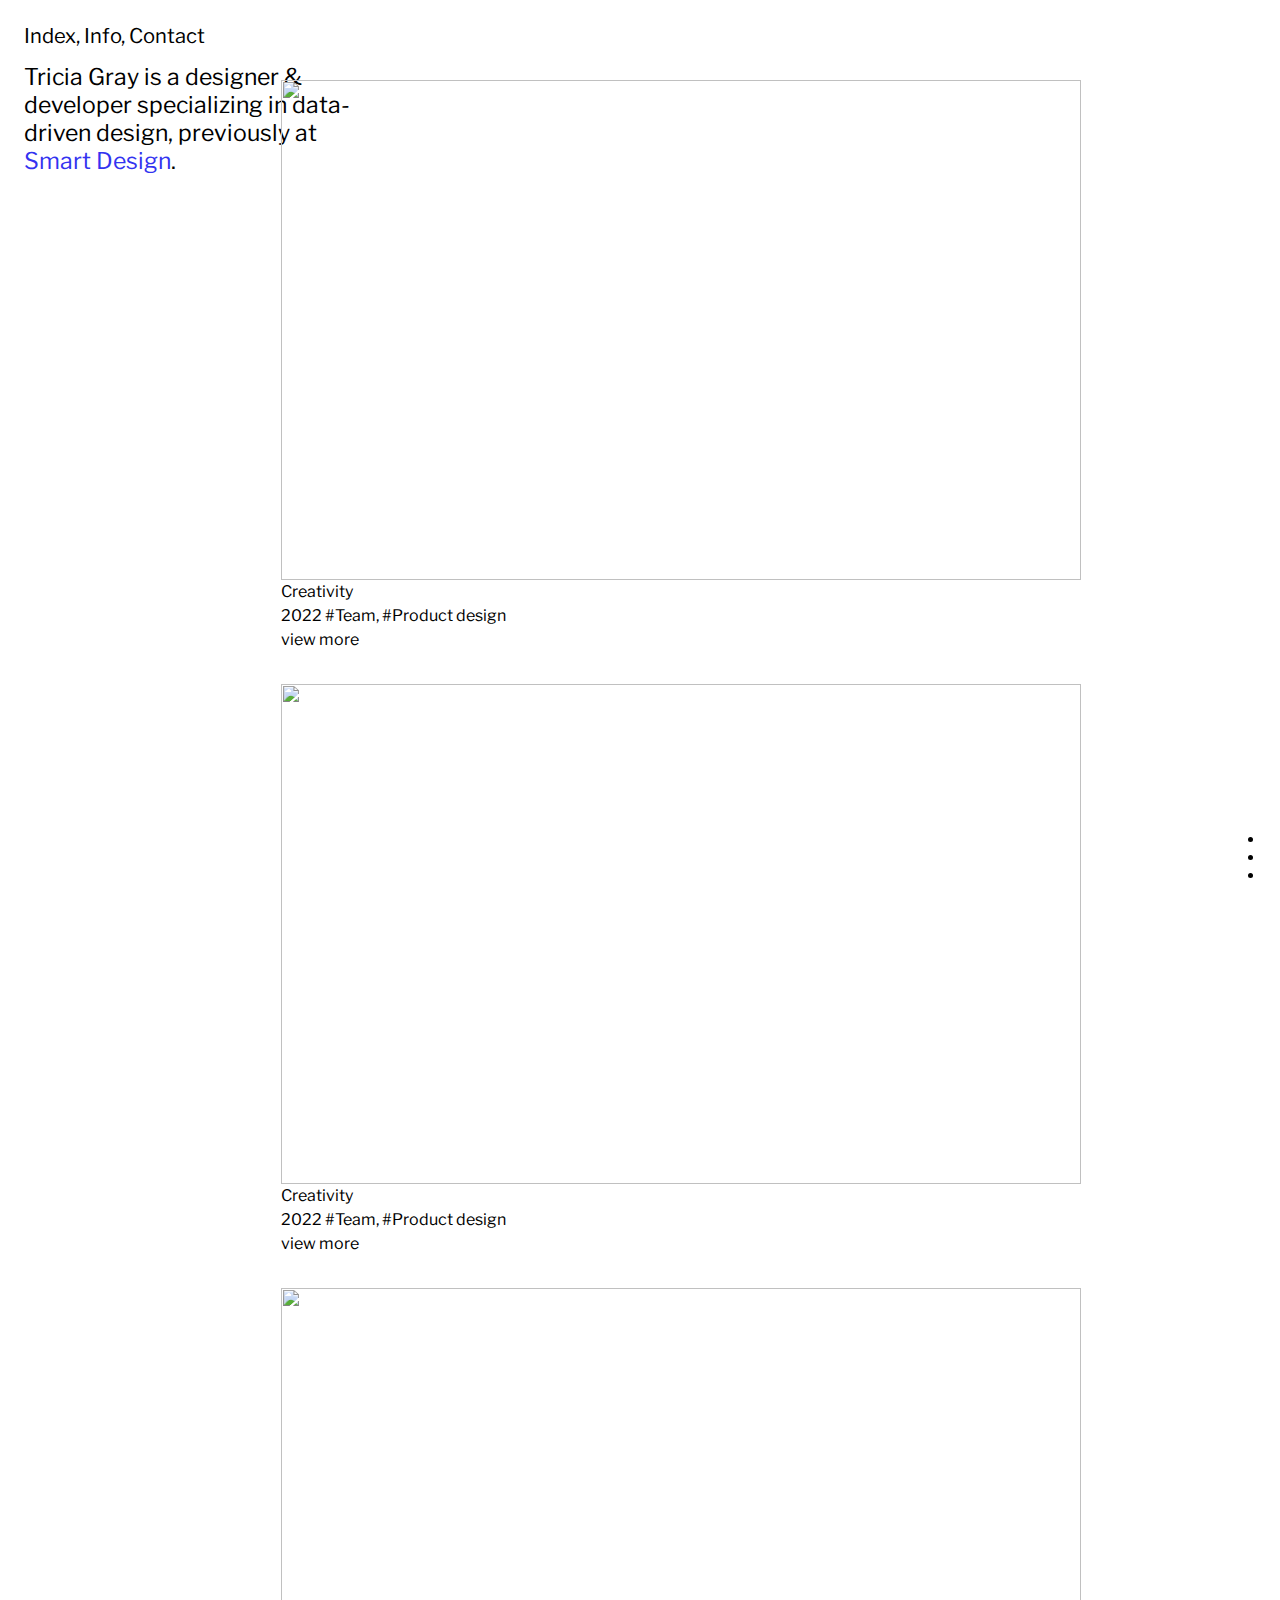
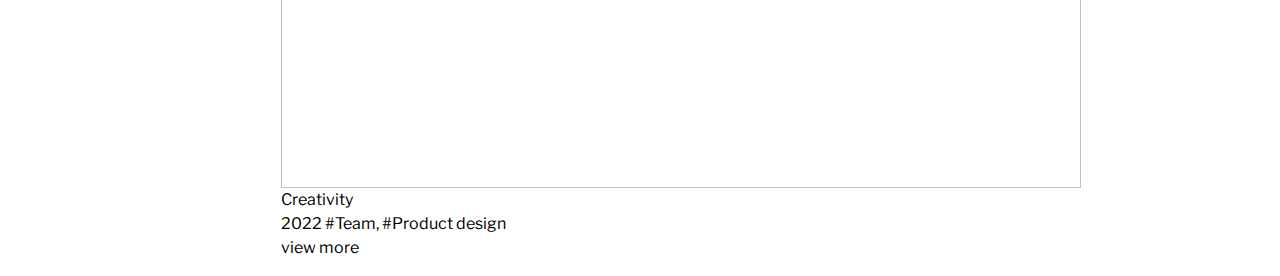
==== commit 8b94d688: "revised" ====
--- a/index.html
+++ b/index.html
@@ -13,7 +13,8 @@
           $("#nav").load("nav.html");
         });
       </script>
-      <script>
+      <!-- -------------TBD------------->
+      <!-- <script>
         //   On scroll
         $(window).scroll(function() {
             //if we have more than 200px - reduced to 0, needs adjusting to properly work
@@ -29,7 +30,7 @@
                 }
             }
         });
-      </script>
+      </script> -->
     <title>Tricia Gray</title>
 </head>
     <!-- <div class="grid"> -->
@@ -57,7 +58,7 @@
             <!-- <button class="next" onclick="plusDivs(1, 0)">&#8594;</button> -->
                 <figcaption>Creativity</figcaption>
                 <figcaption class="content-tags">2022 #Team, #Product design</figcaption>
-                <figcaption class="content-more">view more</figcaption>
+                <figcaption class="content-more"><a href="p1.html">view more<i class="fa-thin fa-plus" style="font-size:16px" style="font-weight:400";></i></a></figcaption>
             </figure>
         <!-- </div> -->
 
@@ -73,7 +74,7 @@
             <button class="next" onclick="plusDivs(1, 0)">&#8594;</button> -->
                 <figcaption>Creativity</figcaption>
                 <figcaption class="content-tags">2022 #Team, #Product design</figcaption>
-                <figcaption class="content-more">view more</figcaption>
+                <figcaption class="content-more"><a href="p1.html">view more<i class="fa-thin fa-plus" style="font-size:16px" style="font-weight:400";></i></a></figcaption>
             </figure>
         <!-- </div> -->
 
@@ -83,9 +84,11 @@
             <img class="p-3" src="https://images.unsplash.com/photo-1604079628040-94301bb21b91?ixlib=rb-1.2.1&ixid=MnwxMjA3fDB8MHxwaG90by1wYWdlfHx8fGVufDB8fHx8&auto=format&fit=crop&w=987&q=80" width="800" height="500px">
                 <figcaption>Creativity</figcaption>
                 <figcaption class="content-tags">2022 #Team, #Product design</figcaption>
-                <figcaption class="content-more">view more</figcaption>
+                <figcaption class="content-more"><a href="p1.html">view more<i class="fa-thin fa-plus" style="font-size:16px" style="font-weight:400";></i></a></figcaption>
             </figure>
         <!-- </div> -->
+
+<!-- -----------Projects to be added-------------------- -->
 
         <!-- <div class="box container-content-4">
             <figure> -->
--- a/style.css
+++ b/style.css
@@ -33,7 +33,7 @@
     grid-row: 1;
     margin-top: 24px;
     background-color: blue;
-    margin-top: 3em;
+    margin-top: 2em;
     justify-content: right;
 }
 
@@ -52,23 +52,21 @@
 .container-content-1 {
     grid-column: 1 / span 3;
     grid-row: 1;
+    margin-top: 24px;
     
 }
 .container-content-2 {
     grid-column: 1;
     grid-row: 2;
+    margin-top: 32px;
     
 }
 .container-content-3 {
     grid-column: 1;
     grid-row: 3;
-    
-}
-.container-content-3 {
-    grid-column: 1;
-    grid-row: 4;
-    
-}
+    margin-top: 32px;
+}
+
 
 .header {
     display: grid;
@@ -91,6 +89,7 @@
     right:0;
     flex: 100%;
     position: fixed;
+    margin-right: 16px;
 }
 
 .wrapper {
@@ -104,12 +103,18 @@
     grid-template-columns: .5fr 1fr 1fr 1fr 1fr .5fr;
     grid-template-areas:
     'header header header header header header',
-    'header content content content content nav 2'
+    'nav1 content content content content nav 2'
     'footer footer footer footer footer footer';
     /* grid-template-rows: auto; */
     /* height: 100vh; */
 }
 
+h1 {
+    font-family: 'Libre Franklin', sans-serif;
+    font-size: 32px;
+    font-weight: 400;
+    color: rgb(0, 0, 0);
+}
 
 .nav-h1 {
     display: block;
@@ -223,11 +228,13 @@
     padding-left: 0;
 }
 
-.prev .next {
+/* slideshow buttons */
+
+/* .prev .next {
     align-self: center;
     padding: 0;
-}
-.next {
+} */
+/* .next {
     cursor: pointer;
     right: 0;
     border: none;
@@ -235,12 +242,12 @@
     font-family: 'Libre Franklin', sans-serif;
     font-size: 16px;
     font-weight: 100;
-    font-size: calc(.5em + .5vw); 
+    font-size: calc(.5em + .5vw);  */
     /* line-height: calc(1em = 1vw); */
 
-}
-
-.prev {
+/* } */
+
+/* .prev {
     cursor: pointer;
     left: 0;
     border: none;
@@ -249,12 +256,126 @@
     font-size: 16px;
     font-weight: 100;
     font-size: calc(.5em + .5vw);
-}
-
-
-
-
-
+} */
+
+/* --------------About page----------------- */
+
+.content-section-xl {
+    grid-column: 1 / span 3;
+
+}
+
+.content-section-xl-header {
+    font-family: 'Libre Franklin', sans-serif;
+    font-size: 48px;
+    font-weight: 500;
+}
+
+.xl-header {
+    font-family: 'Source Serif Pro', serif;
+    font-weight: 300;
+}
+
+.sm-header {
+    font-size: 16px;
+    line-height: 24px;
+}
+.content-section-img {
+    grid-column: 1;
+    grid-row: 2;
+    justify-self: left;
+    padding-right: 24px;
+}
+
+.content-section {
+    grid-column: 2;
+    grid-row: 2;
+    line-height: 24px;
+
+}
+
+.content-section-resume {
+    grid-column: 1;
+    grid-row: 3;
+}
+
+
+.info-xl {
+    display: flex;
+    margin-top: 0;
+    font-weight: 700;
+    line-height: 48px;
+    width: 800px;
+   
+}
+
+.info-name-xl {
+    font-family: 'Source Serif Pro', serif;
+    font-size: 48px;
+    font-weight: 300;
+   
+}
+
+.p-info {
+    display: block;
+    width: 400px;
+    justify-content: end;
+    margin-top: 0;
+}
+
+.image {
+   display: flex;
+   justify-content: left;
+   gap: 24px;
+   margin-top: 48px;
+}
+
+#resume {
+    margin-top: 24px;
+}
+
+#myStuff {
+    display: none;
+    text-align: left;
+    line-height: 24px;
+    margin: 0;
+    line-height: calc(1em = 1vw);
+}
+
+.fa-plus {
+    padding: 8px;
+    font-weight: 300;
+    justify-content: center;
+}
+
+#resume-container {
+    line-height: 16px;
+}
+
+.view-more {
+    border: none;
+    background: none;
+    font-family: 'Libre Franklin', sans-serif;
+    font-size: 16px;
+    text-align: left;
+    padding: 0;
+    cursor: pointer;
+    font-size: calc(.25em + .25vw);
+    line-height: calc(.5em = .5vw);
+}
+
+#short-list {
+    line-height: 24px;
+    line-height: calc(.5em = .5vw);
+}
+
+.resume-content {
+    color: rgb(67, 67, 67);
+    font-weight: 200;
+}
+
+.experience-container {
+    line-height: 24px; */
 
 .footer-content ul li {
     display: inline;
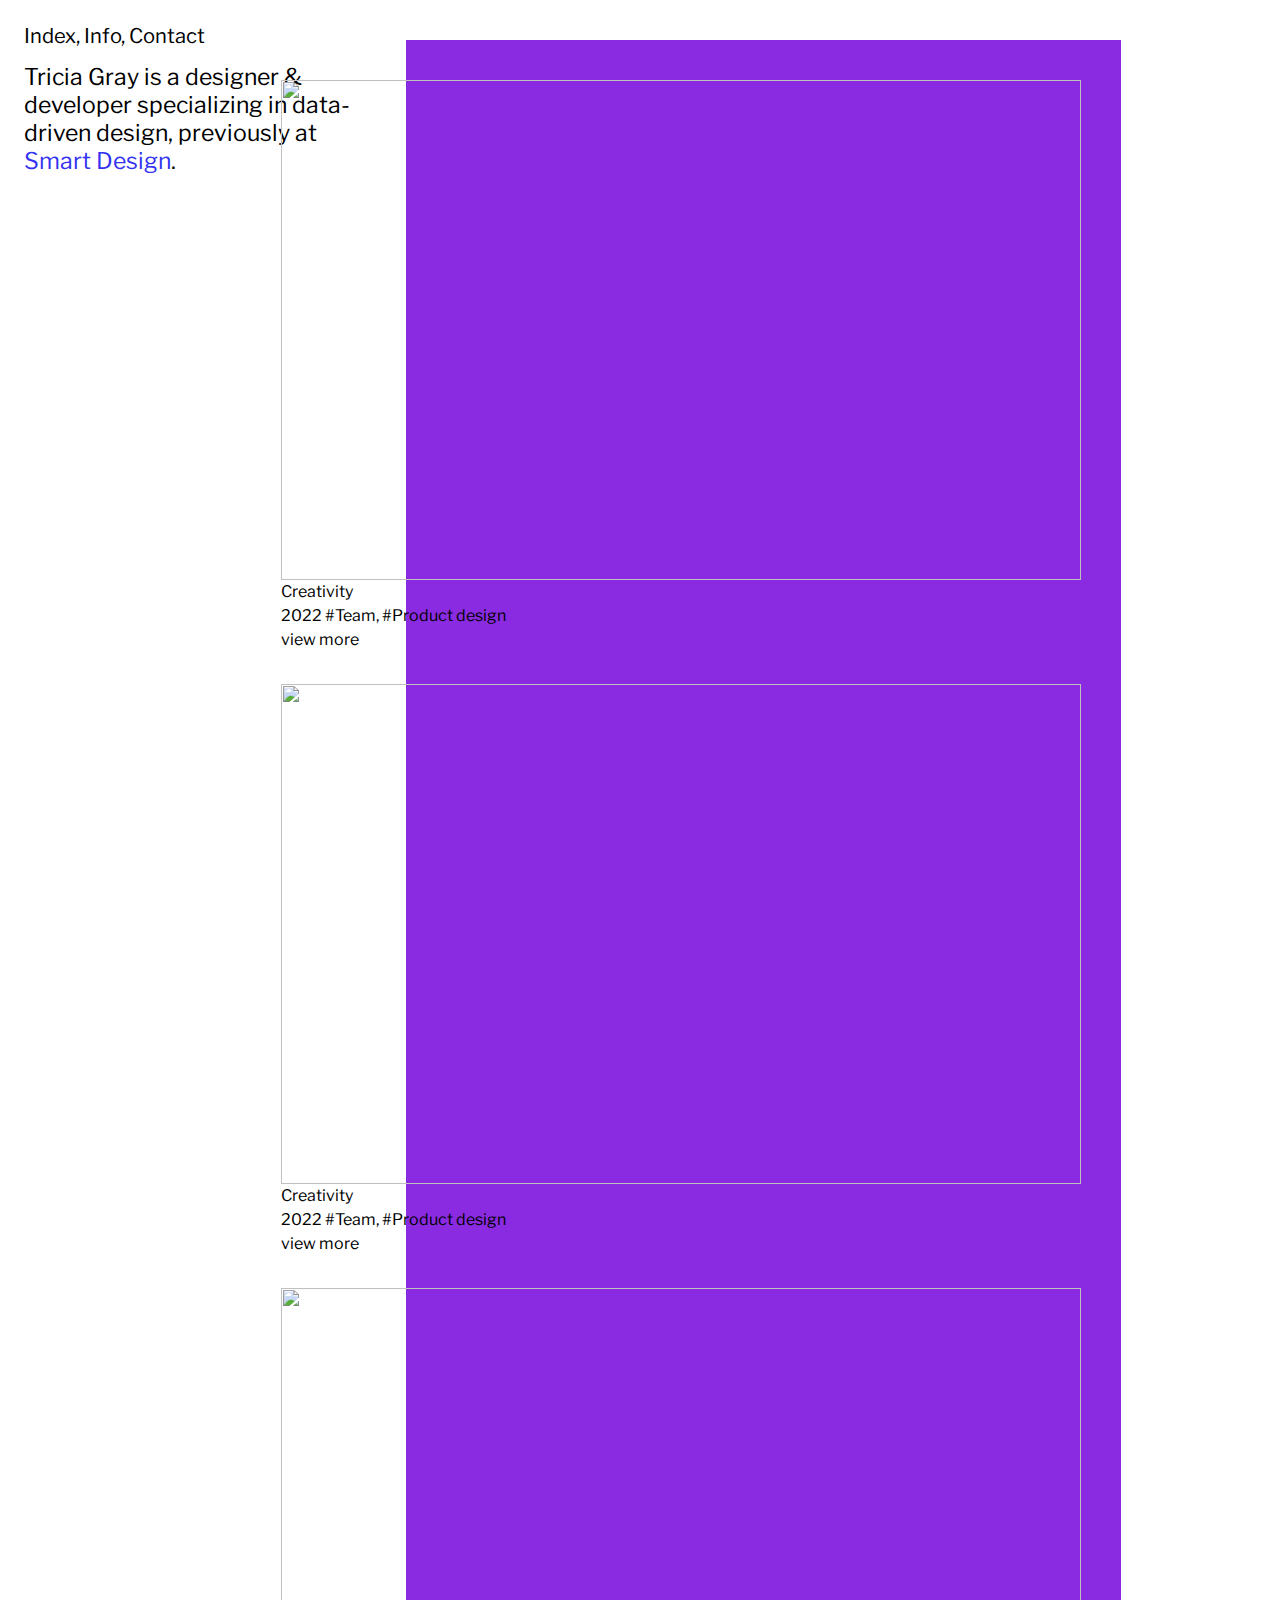
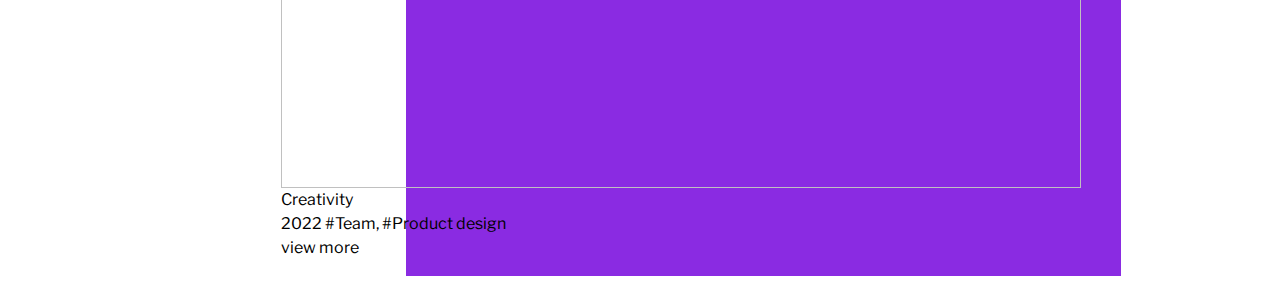
==== commit 6bc9801f: "revised" ====
--- a/index.html
+++ b/index.html
@@ -215,7 +215,7 @@
 
 
 
-<!-- graveyard -->
+graveyard -->
 
 <!-- <header> -->
     <!-- <div id="nav"></div>  -->
--- a/style.css
+++ b/style.css
@@ -32,9 +32,11 @@
     grid-column: 6;
     grid-row: 1;
     margin-top: 24px;
-    background-color: blue;
-    margin-top: 2em;
-    justify-content: right;
+    /* background-color: blue; */
+    margin-top: 1em;
+    justify-items: end;
+    justify-self: right;
+    position: sticky;
 }
 
 .content {
@@ -44,9 +46,10 @@
     grid-row: 1;
     grid-gap: 24px;
     grid-template-columns: 1fr 1fr 1fr;
-    /* background-color: blueviolet; */
+    background-color: blueviolet;
     margin-top: 1em;
     justify-items: end;
+    margin-bottom: 2em;
 }
 
 .container-content-1 {
@@ -90,6 +93,7 @@
     flex: 100%;
     position: fixed;
     margin-right: 16px;
+    margin-bottom: 24px;
 }
 
 .wrapper {
@@ -146,6 +150,13 @@
     /* line-height: calc(1em = 1vw); */
 }
 
+h3 {
+    font-family: 'Source Serif Pro', serif;
+    font-size: 24px;
+    font-weight: 400;
+   
+}
+
 /* nav {
     display: flex; */
     /* background-color: rgb(255, 255, 105); */
@@ -230,11 +241,11 @@
 
 /* slideshow buttons */
 
-/* .prev .next {
+.prev .next {
     align-self: center;
     padding: 0;
-} */
-/* .next {
+}
+.next {
     cursor: pointer;
     right: 0;
     border: none;
@@ -242,12 +253,12 @@
     font-family: 'Libre Franklin', sans-serif;
     font-size: 16px;
     font-weight: 100;
-    font-size: calc(.5em + .5vw);  */
-    /* line-height: calc(1em = 1vw); */
-
-/* } */
-
-/* .prev {
+    font-size: calc(.5em + .5vw); 
+    line-height: calc(1em = 1vw);
+
+}
+
+.prev {
     cursor: pointer;
     left: 0;
     border: none;
@@ -256,7 +267,7 @@
     font-size: 16px;
     font-weight: 100;
     font-size: calc(.5em + .5vw);
-} */
+}
 
 /* --------------About page----------------- */
 
@@ -297,6 +308,7 @@
 .content-section-resume {
     grid-column: 1;
     grid-row: 3;
+    justify-self: left;
 }
 
 
@@ -364,24 +376,52 @@
     line-height: calc(.5em = .5vw);
 }
 
+.view-less {
+    font-family: 'Libre Franklin', sans-serif;
+}
+
 #short-list {
+    font-family: 'Libre Franklin', sans-serif;
     line-height: 24px;
     line-height: calc(.5em = .5vw);
 }
 
 .resume-content {
-    color: rgb(67, 67, 67);
+    color: rgb(111, 111, 111);
     font-weight: 200;
 }
 
 .experience-container {
-    line-height: 24px; */
+    font-family: 'Libre Franklin', sans-serif;
+    line-height: 24px; 
+}
+
+ul {
+    /* display: grid; */
+    list-style-type: none;
+    margin: 0;
+    padding: 0;
+}
+
+/* .section-line {
+    grid-column: span 1;
+    grid-row: 3;
+    border: .5px solid;
+    color: rgb(111, 111, 111);
+    justify-self: left;
+} */
+
+/* -----Project pages----- */
+
+.project-nav {
+    padding-top: 32px;
+    margin-left: 16px;
+}
 
 .footer-content ul li {
     display: inline;
     list-style: none;
     padding: 8px;
-
 }
 
 a, .footer-content {
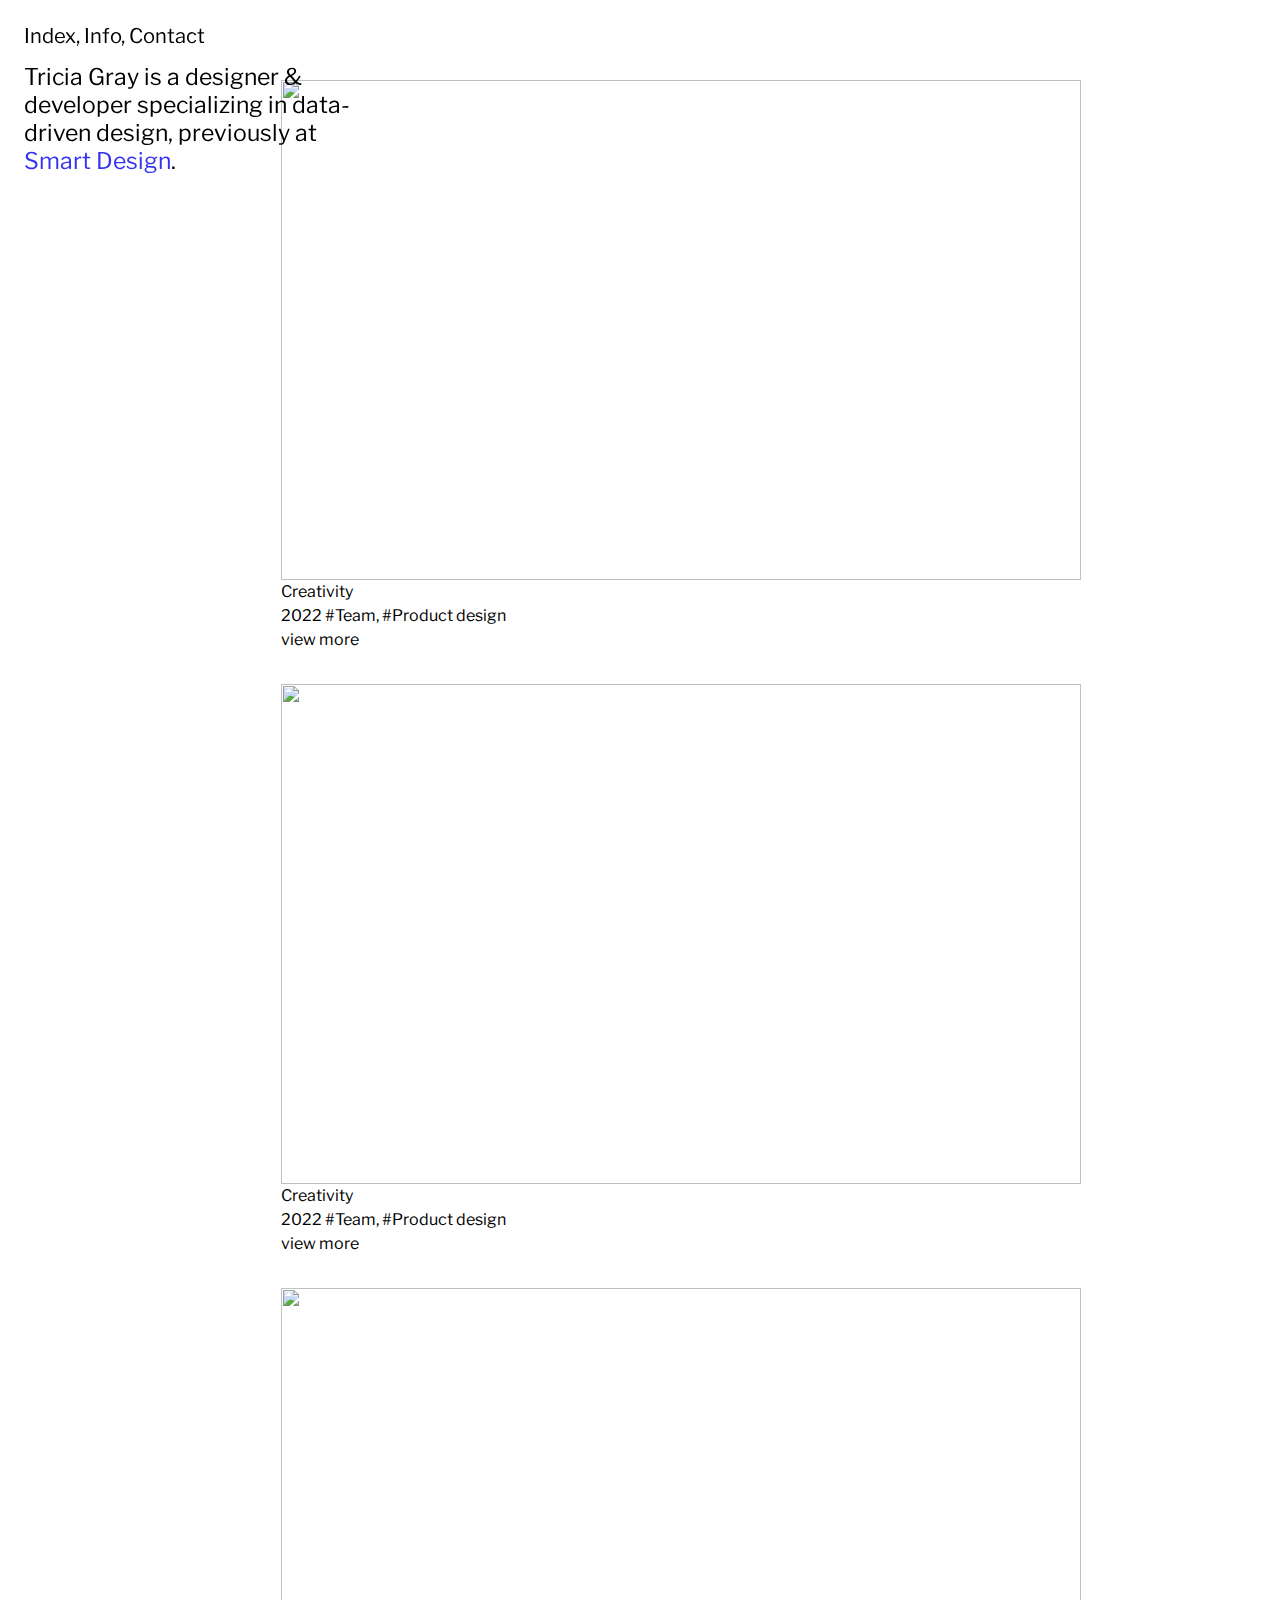
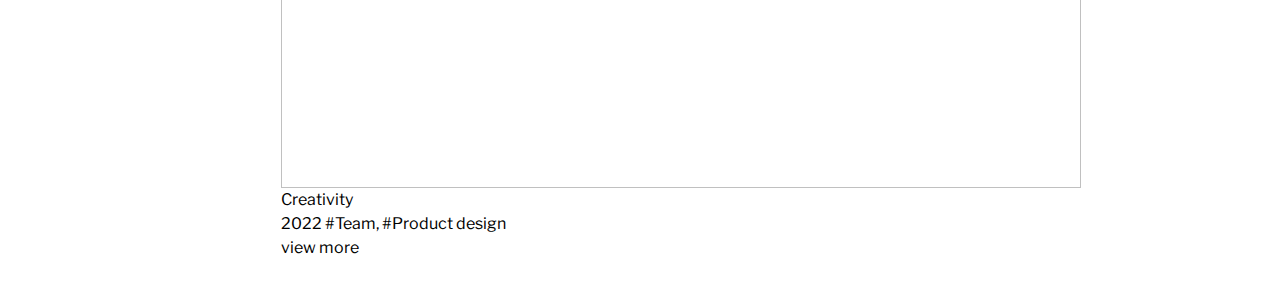
==== commit 656d6234: "revised" ====
--- a/index.html
+++ b/index.html
@@ -202,38 +202,22 @@
 </div>
 </footer>
 </body>
-</div> 
-
-
-
-
-
-
-
-
-
-
-
-
-graveyard -->
-
-<!-- <header> -->
-    <!-- <div id="nav"></div>  -->
-    <!-- <div class="mini-menu">
-        <section>
-        <ul>
-            <h2><li>Index</li></h2>
-            <h2><li>Info</li></h2>
-            <h2><li>Contact</li></h2>
-        </ul>
-        </section>
-    </div> 
-</header> -->
-
- <!-- <a class="prev" onclick='plusSlides(-1)'>&#10094;</a>
-        <a class="next" onclick='plsuSlides(1)'>>&#10095;</a>
-    </div>
-    <br> -->
+  -->
+
+
+
+
+
+
+
+
+
+
+
+
+
+   
+
 <!-- ----------old -->
         <!-- <div id="project-container">
             <div id="project-1">
--- a/style.css
+++ b/style.css
@@ -46,7 +46,7 @@
     grid-row: 1;
     grid-gap: 24px;
     grid-template-columns: 1fr 1fr 1fr;
-    background-color: blueviolet;
+    /* background-color: blueviolet; */
     margin-top: 1em;
     justify-items: end;
     margin-bottom: 2em;
@@ -76,6 +76,8 @@
     grid-area: header;
     grid-column: 1 / span 2;
     grid-row: 1;
+    position: sticky;
+    top: 0;
     /* margin-top: 24px; */
 }
 
@@ -221,14 +223,17 @@
 
 .p-1 {
     display:none;
+    object-fit: contain;
 }
 
 .p-2 {
     display:none;
+    object-fit: contain;
 }
 
 .p-3 {
     display:flex;
+    object-fit: contain;
 }
 
 figcaption {
@@ -238,6 +243,10 @@
     justify-content: left;
     padding-left: 0;
 }
+
+/* .content-more { 
+
+} */
 
 /* slideshow buttons */
 
@@ -409,6 +418,7 @@
     border: .5px solid;
     color: rgb(111, 111, 111);
     justify-self: left;
+    width: 400px;
 } */
 
 /* -----Project pages----- */
@@ -416,6 +426,33 @@
 .project-nav {
     padding-top: 32px;
     margin-left: 16px;
+}
+
+.content-0 h2 {
+    color:rgb(111, 111, 111);
+}
+
+.content-projects {
+    display: grid;
+    grid-template-columns: 1fr;
+    margin-top: 3em;
+    row-gap: 8px;
+
+}
+
+.index-container {
+    font-size: 48px;
+    line-height: 42px;
+}
+
+/* .content-1 {
+    grid-row: 2;
+} */
+
+.index-container:hover {
+    cursor: pointer;
+    /* opacity: 0.5; */
+    text-decoration: underline;
 }
 
 .footer-content ul li {
@@ -438,18 +475,7 @@
         'footer footer';
     }
 } */
-
-/* @media only screen and (min-width: 600px) {
-    .wrapper {
-        grid-gap: 24px;
-        grid-template-columns: 120px auto 120px;
-        grid-template-areas: 
-        'header header header', 
-        'nav 1 content nav2',
-        'footer footer footer';
-        /* max-width: 600px; */
-    /* }
-}  */
+ 
 
 @media only screen and (max-width: 600px) {
     body {
@@ -458,7 +484,7 @@
     }
 }
 
-@media (max-width: 600px) {
+/* @media (max-width: 600px) {
     .wrapper {
         grid-template-areas:
         'header header header header header header',
@@ -467,7 +493,7 @@
       
 }
 
-}
+} */
 
 
 
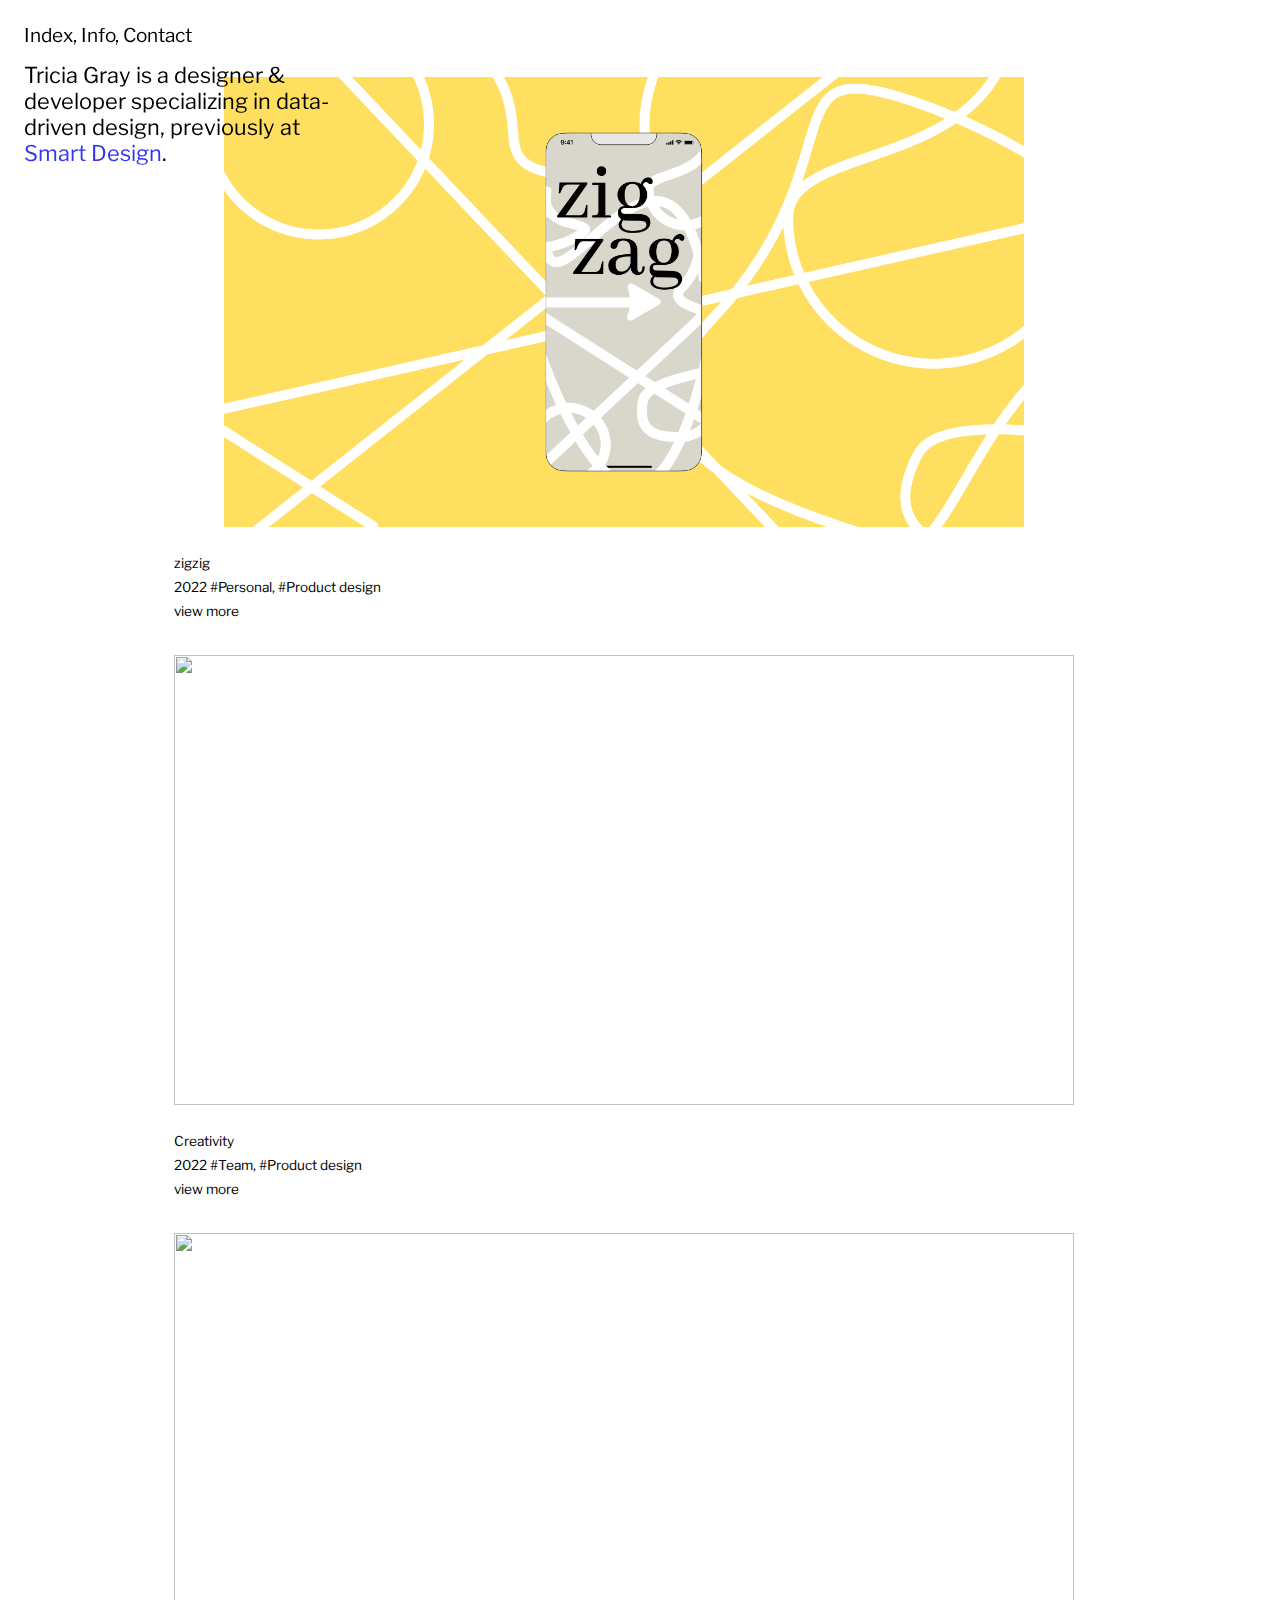
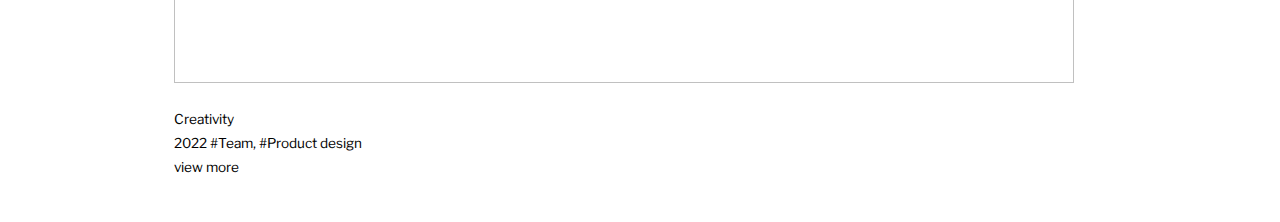
==== commit c79e8fd4: "updated" ====
--- a/index.html
+++ b/index.html
@@ -50,14 +50,14 @@
         <div class="box container-content-1">
             <figure>
                 <!-- <button class="prev" onclick="plusDivs(-1, 0)">&#8592;</button> -->
-            <img class="p-1" src="https://images.unsplash.com/photo-1604079628040-94301bb21b91?ixlib=rb-1.2.1&ixid=MnwxMjA3fDB8MHxwaG90by1wYWdlfHx8fGVufDB8fHx8&auto=format&fit=crop&w=987&q=80" width="800" height="500px">
-
-            <img class="p-1" src="https://images.unsplash.com/photo-1604076947037-d909e2f10fca?ixlib=rb-1.2.1&ixid=MnwxMjA3fDB8MHxwaG90by1wYWdlfHx8fGVufDB8fHx8&auto=format&fit=crop&w=987&q=80" width="800" height="500">
-
-            <img class="p-1" src="https://images.unsplash.com/photo-1604076984203-587c92ab2e58?ixlib=rb-1.2.1&ixid=MnwxMjA3fDB8MHxwcm9maWxlLXBhZ2V8MTB8fHxlbnwwfHx8fA%3D%3D&auto=format&fit=crop&w=800&q=60 "width="800" height="500">
+            <img class="p-1" src="/zigzag/zigzag_1.png" width="800" height="500px">
+
+            <img class="p-1" src="/zigzag/zigzag_2.png" width="800" height="500">
+
+            <img class="p-1" src="/zigzag/zigzag_3.png"width="800" height="500">
             <!-- <button class="next" onclick="plusDivs(1, 0)">&#8594;</button> -->
-                <figcaption>Creativity</figcaption>
-                <figcaption class="content-tags">2022 #Team, #Product design</figcaption>
+                <figcaption>zigzig</figcaption>
+                <figcaption class="content-tags">2022 #Personal, #Product design</figcaption>
                 <figcaption class="content-more"><a href="p1.html">view more<i class="fa-thin fa-plus" style="font-size:16px" style="font-weight:400";></i></a></figcaption>
             </figure>
         <!-- </div> -->
--- a/style.css
+++ b/style.css
@@ -13,6 +13,8 @@
 
 body {
     margin: 24px;
+    font-size: calc(.5em + .5vw);
+    line-height: calc(1em = 1vw);
 }
 
 body > footer {
@@ -106,11 +108,12 @@
     min-height: 100vh;
     display: grid;
     grid-gap: 24px;
-    grid-template-columns: .5fr 1fr 1fr 1fr 1fr .5fr;
+    grid-template-columns: .2fr 1fr 1fr 1fr 1fr .5fr;
     grid-template-areas:
     'header header header header header header',
     'nav1 content content content content nav 2'
     'footer footer footer footer footer footer';
+    grid-auto-flow: column;
     /* grid-template-rows: auto; */
     /* height: 100vh; */
 }
@@ -224,16 +227,25 @@
 .p-1 {
     display:none;
     object-fit: contain;
+    height: 50vh;
+    width: 100vh;
+    margin-bottom: 24px;
 }
 
 .p-2 {
     display:none;
     object-fit: contain;
+    height: 50vh;
+    width: 100vh;
+    margin-bottom: 24px;
 }
 
 .p-3 {
     display:flex;
     object-fit: contain;
+    height: 50vh;
+    width: 100vh;
+    margin-bottom: 24px;
 }
 
 figcaption {
@@ -242,6 +254,8 @@
     line-height: 24px;
     justify-content: left;
     padding-left: 0;
+    font-size: calc(.5em + .5vw);
+    line-height: calc(1em = 1vw);
 }
 
 /* .content-more { 
@@ -281,7 +295,9 @@
 /* --------------About page----------------- */
 
 .content-section-xl {
-    grid-column: 1 / span 3;
+    display: grid;
+    grid-column: 1 / span 2;
+    grid-row: 1 / 2;
 
 }
 
@@ -289,11 +305,15 @@
     font-family: 'Libre Franklin', sans-serif;
     font-size: 48px;
     font-weight: 500;
+    font-size: calc(1em + 1vw);
+    line-height: calc(1em = 1vw);
 }
 
 .xl-header {
+    font-size: 48px;
     font-family: 'Source Serif Pro', serif;
-    font-weight: 300;
+    font-weight: 200;
+    line-height: 56px;
 }
 
 .sm-header {
@@ -301,10 +321,12 @@
     line-height: 24px;
 }
 .content-section-img {
+    display: flex;
     grid-column: 1;
     grid-row: 2;
     justify-self: left;
     padding-right: 24px;
+    object-fit: contain;
 }
 
 .content-section {
@@ -349,11 +371,13 @@
    justify-content: left;
    gap: 24px;
    margin-top: 48px;
-}
-
-#resume {
+   /* height: 50vh;
+   width: 100vh; */
+}
+
+/* #resume {
     margin-top: 24px;
-}
+} */
 
 #myStuff {
     display: none;
@@ -371,6 +395,8 @@
 
 #resume-container {
     line-height: 16px;
+    font-size: calc(.5em + .5vw);
+    line-height: calc(1em = 1vw);
 }
 
 .view-more {
@@ -387,6 +413,8 @@
 
 .view-less {
     font-family: 'Libre Franklin', sans-serif;
+    font-size: calc(.5em + .5vw);
+    line-height: calc(1em = 1vw);
 }
 
 #short-list {
@@ -403,6 +431,8 @@
 .experience-container {
     font-family: 'Libre Franklin', sans-serif;
     line-height: 24px; 
+    font-size: calc(.5em + .5vw);
+    line-height: calc(1em = 1vw);
 }
 
 ul {
@@ -436,6 +466,7 @@
     display: grid;
     grid-template-columns: 1fr;
     margin-top: 3em;
+    margin-left: 32px;
     row-gap: 8px;
 
 }
@@ -443,6 +474,8 @@
 .index-container {
     font-size: 48px;
     line-height: 42px;
+    font-size: calc(1.4em + 1.4vw);
+    line-height: calc(1em = 1vw);
 }
 
 /* .content-1 {
@@ -465,7 +498,28 @@
     text-decoration: none;
 }
 
-/* @media only screen and (min-width: 500px) {
+ 
+
+@media only screen and (max-width: 600px) {
+    body {
+      width: 100%;
+      height: 100%;
+    }
+}
+
+@media screen and (max-width: 992px) {
+    .wrapper {
+      width: 50%;
+    }
+  }
+
+  @media screen and (max-width: 600px) {
+    .wrapper {
+      width: 100%;
+    }
+  }
+
+  /* @media only screen and (min-width: 500px) {
     .wrapper {
         grid-template-columns: 20% auto;
         grid-template-areas: 
@@ -475,14 +529,6 @@
         'footer footer';
     }
 } */
- 
-
-@media only screen and (max-width: 600px) {
-    body {
-      width: 100%;
-      height: 100%;
-    }
-}
 
 /* @media (max-width: 600px) {
     .wrapper {
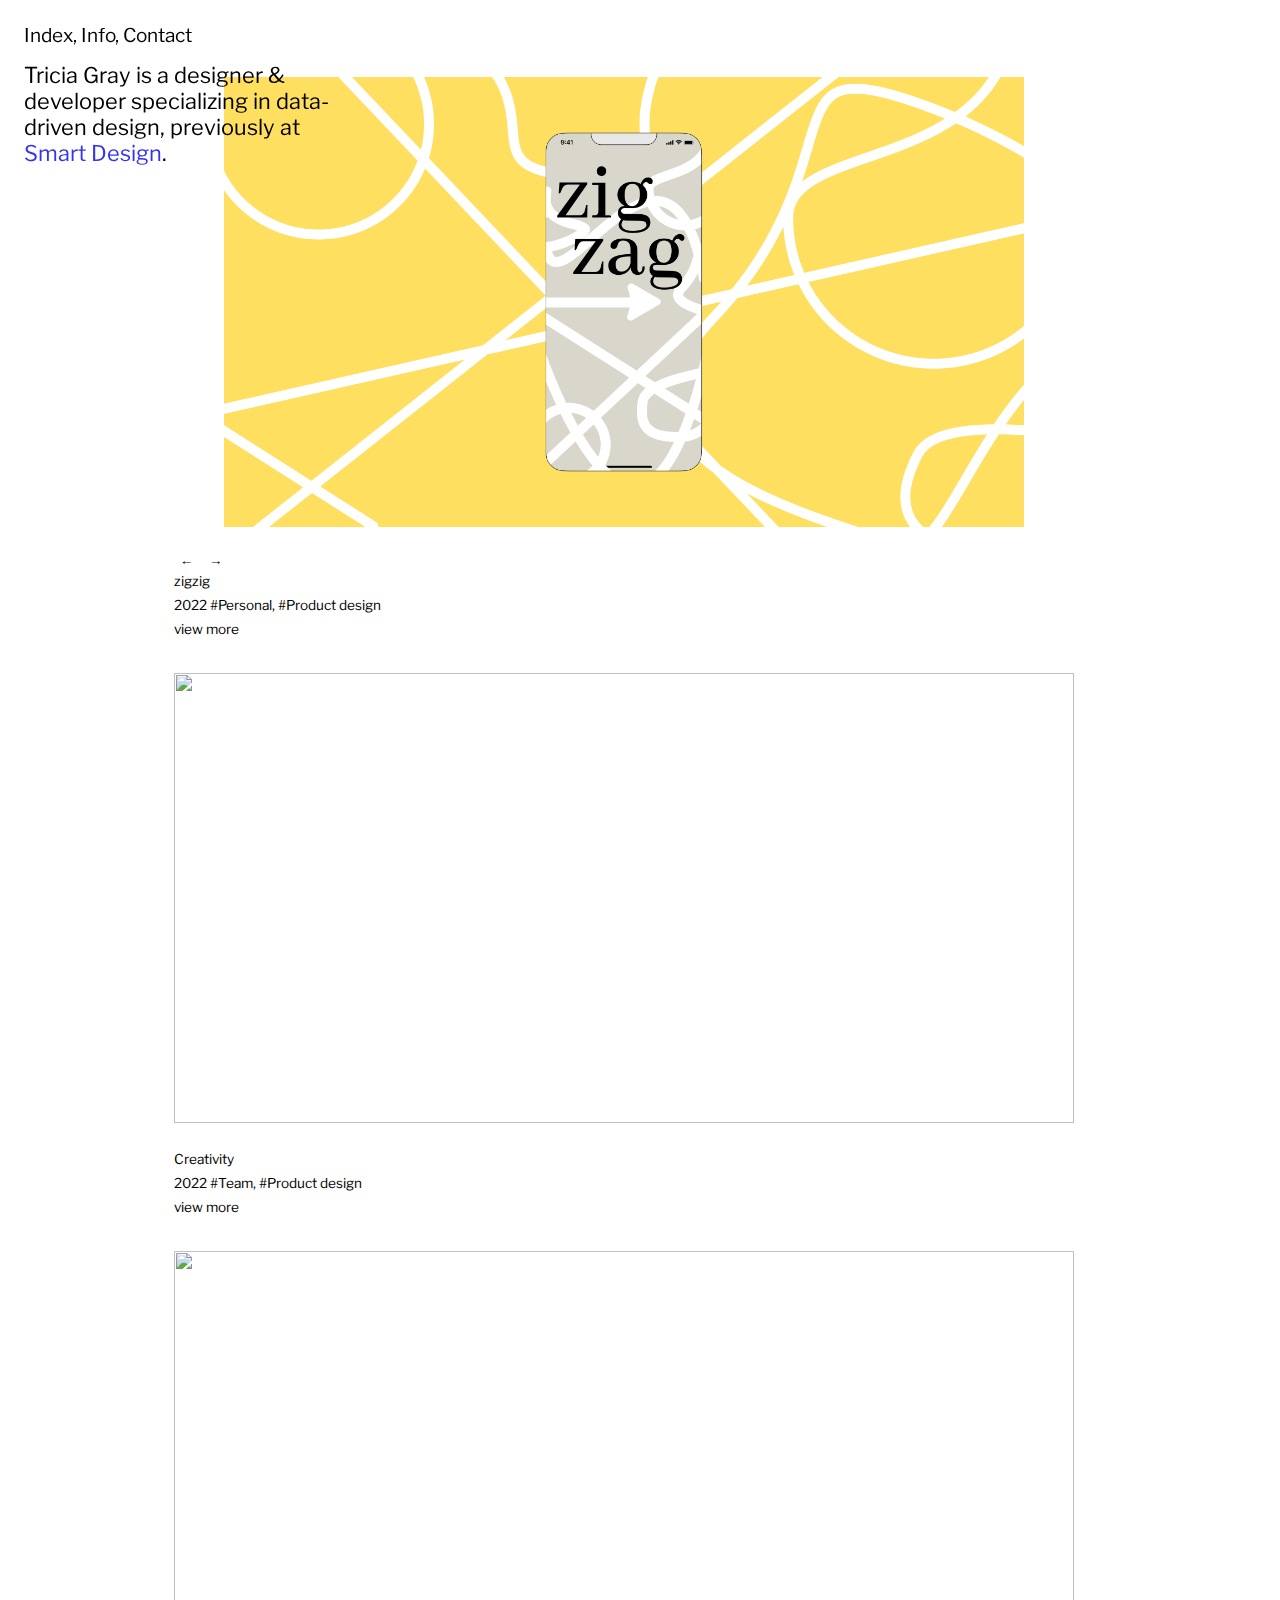
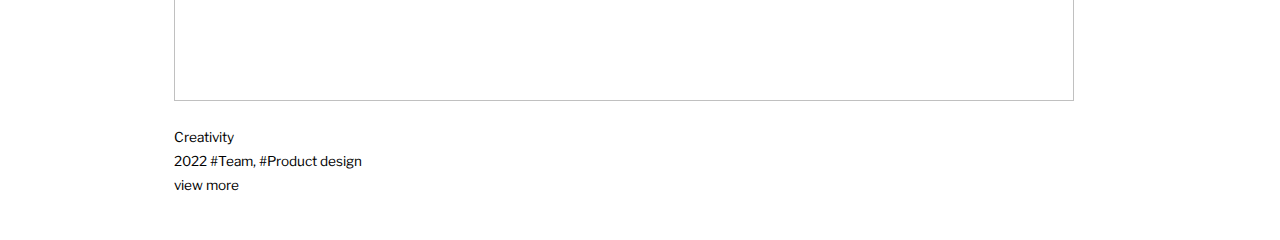
==== commit bad3eea0: "updated" ====
--- a/index.html
+++ b/index.html
@@ -49,13 +49,13 @@
 
         <div class="box container-content-1">
             <figure>
-                <!-- <button class="prev" onclick="plusDivs(-1, 0)">&#8592;</button> -->
             <img class="p-1" src="/zigzag/zigzag_1.png" width="800" height="500px">
 
             <img class="p-1" src="/zigzag/zigzag_2.png" width="800" height="500">
 
             <img class="p-1" src="/zigzag/zigzag_3.png"width="800" height="500">
-            <!-- <button class="next" onclick="plusDivs(1, 0)">&#8594;</button> -->
+            <button class="prev" onclick="plusDivs(-1, 0)">&#8592;</button>
+            <button class="next" onclick="plusDivs(1, 0)">&#8594;</button>
                 <figcaption>zigzig</figcaption>
                 <figcaption class="content-tags">2022 #Personal, #Product design</figcaption>
                 <figcaption class="content-more"><a href="p1.html">view more<i class="fa-thin fa-plus" style="font-size:16px" style="font-weight:400";></i></a></figcaption>
--- a/style.css
+++ b/style.css
@@ -257,10 +257,6 @@
     font-size: calc(.5em + .5vw);
     line-height: calc(1em = 1vw);
 }
-
-/* .content-more { 
-
-} */
 
 /* slideshow buttons */
 
